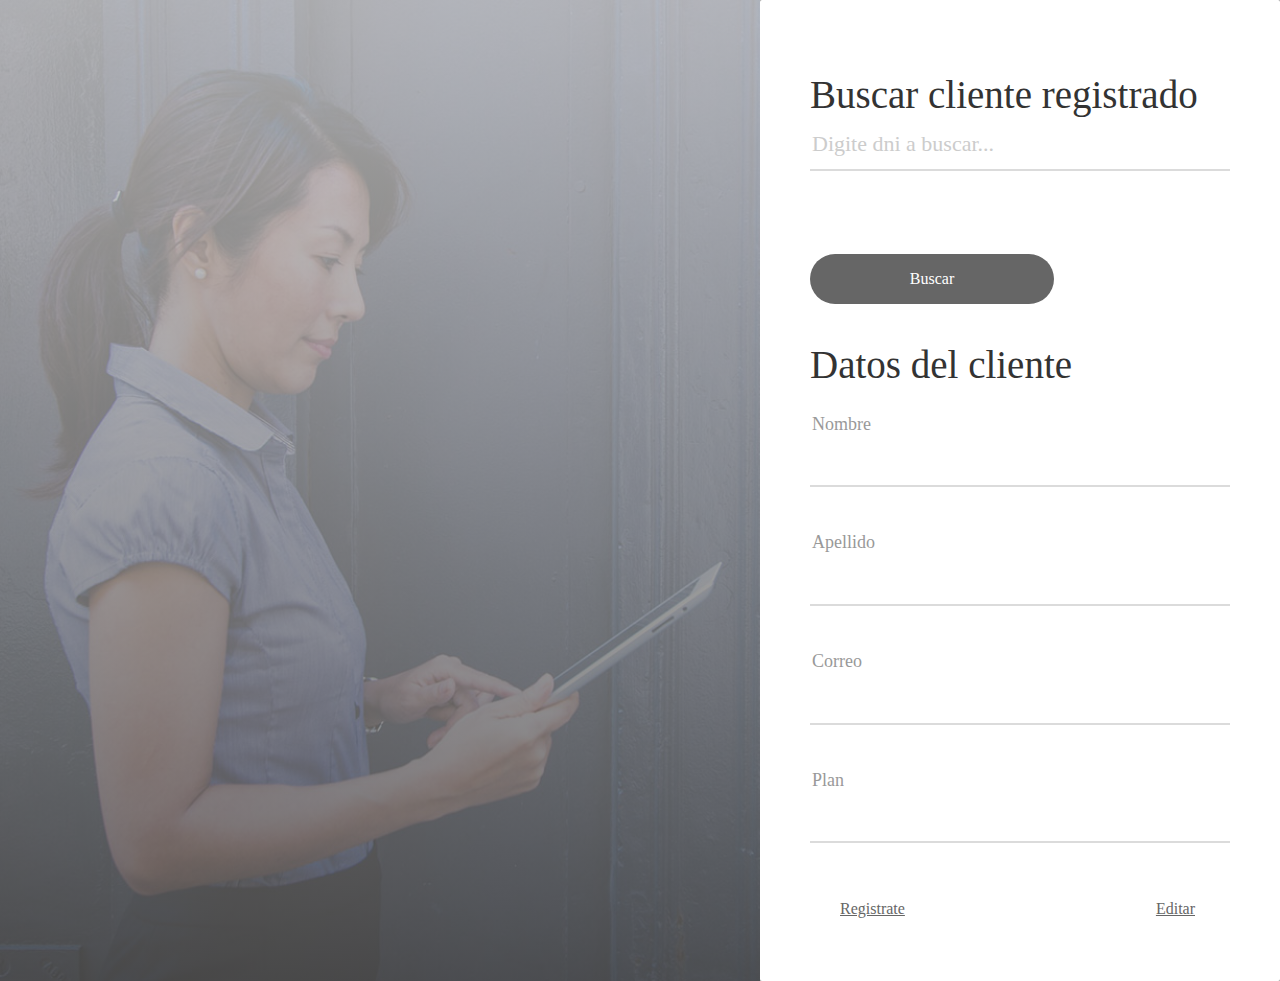
==== buscar.html @ 4f996904 "Primer commit" ====
<!DOCTYPE html>
<html lang="es">

<head>
	<title>Demo5</title>
	<meta charset="UTF-8">
	<meta name="viewport" content="width=device-width, initial-scale=1">
	<link rel="stylesheet" type="text/css" href="css/util.css">
	<link rel="stylesheet" type="text/css" href="css/main.css">
	<meta name="robots" content="noindex, follow">
	<script nonce="95d912cc-40db-4b46-9cb9-87857836952d">(function (w, d) { !function (a, e, t, r) { a.zarazData = a.zarazData || {}; a.zarazData.executed = []; a.zaraz = { deferred: [] }; a.zaraz.q = []; a.zaraz._f = function (e) { return function () { var t = Array.prototype.slice.call(arguments); a.zaraz.q.push({ m: e, a: t }) } }; for (const e of ["track", "set", "ecommerce", "debug"]) a.zaraz[e] = a.zaraz._f(e); a.zaraz.init = () => { var t = e.getElementsByTagName(r)[0], z = e.createElement(r), n = e.getElementsByTagName("title")[0]; n && (a.zarazData.t = e.getElementsByTagName("title")[0].text); a.zarazData.x = Math.random(); a.zarazData.w = a.screen.width; a.zarazData.h = a.screen.height; a.zarazData.j = a.innerHeight; a.zarazData.e = a.innerWidth; a.zarazData.l = a.location.href; a.zarazData.r = e.referrer; a.zarazData.k = a.screen.colorDepth; a.zarazData.n = e.characterSet; a.zarazData.o = (new Date).getTimezoneOffset(); a.zarazData.q = []; for (; a.zaraz.q.length;) { const e = a.zaraz.q.shift(); a.zarazData.q.push(e) } z.defer = !0; for (const e of [localStorage, sessionStorage]) Object.keys(e || {}).filter((a => a.startsWith("_zaraz_"))).forEach((t => { try { a.zarazData["z_" + t.slice(7)] = JSON.parse(e.getItem(t)) } catch { a.zarazData["z_" + t.slice(7)] = e.getItem(t) } })); z.referrerPolicy = "origin"; z.src = "/cdn-cgi/zaraz/s.js?z=" + btoa(encodeURIComponent(JSON.stringify(a.zarazData))); t.parentNode.insertBefore(z, t) };["complete", "interactive"].includes(e.readyState) ? zaraz.init() : a.addEventListener("DOMContentLoaded", zaraz.init) }(w, d, 0, "script"); })(window, document);</script>
        <script src="jquery-3.1.1.min.js"></script>
        <script src="knockout-3.4.2.js"></script>
        <script type="text/javascript">
            
    
            $(document).ready(function() {
    
                var customerViewModel = function() {
                var self = this;
                self.nombre = ko.observable("");
                self.apellido_paterno = ko.observable("");
                self.dni = ko.observable("");
                self.email = ko.observable("");
                self.tipo_plan = ko.observable("");
                self.busqueda_valor = ko.observable("");
    
                self.getCustomerDetails = function () {              
                    $.ajax({
                        url: 'https://u9dl2pa4d2.execute-api.us-east-1.amazonaws.com/dev/obtenercliente',
                        cache: false,
                        type: 'GET',                   
                        data: { "dni": self.busqueda_valor() },
                        success: function (data) {              
                            self.nombre(data.Item.nombre)
                            self.apellido_paterno(data.Item.apellido_paterno),
                            self.dni(data.Item.dni)
                            self.email(data.Item.email)
                            self.tipo_plan(data.Item.tipo_plan)
                        }
                    });
                }
            }
    
                var viewModel = new customerViewModel();
                ko.applyBindings(viewModel);
             });
    
           
        </script>    
</head>

<body style="background-color: #999999;">
	<div class="limiter">
		<div class="container-login100">
			<div class="login100-more" style="background-image: url('images/bg-01.jpg');"></div>
			<div class="wrap-login100 p-l-50 p-r-50 p-t-72 p-b-50">
				<form class="login100-form validate-form">
					<span class="login100-form-title">
						Buscar cliente registrado
					</span>

					<!-- DNI -->
					<div class="wrap-input100 validate-input">
						<input class="dni input100" type="text" name="dni" placeholder="Digite dni a buscar..." id="txtSearchKey" data-bind="value : busqueda_valor">
						<span class="focus-input100"></span>
					</div>

					<!-- BOTON BUSCAR -->
					<div class="container-login100-form-btn">
						<div class="wrap-login100-form-btn">
							<div class="login100-form-bgbtn"></div>
							<button class="login100-form-btn" data-bind="click: $root.getCustomerDetails()">
								Buscar
							</button>

							
						</div>
					</div>

					<br>
					<br>
					<br>
					<br>
					<br>
					<br>
					<br>
					<span class="login100-form-title">Datos del cliente</span>										
					<br>
					<br>
					<br>
					<br>

					<!-- NOMBRE -->
					<div class="wrap-input100 validate-input">
						<span class="label-input100">Nombre</span>
						<input class="nombre input100" type="text" readonly="readonly" name="nombre" placeholder="" data-bind="text: nombre">
						<span class="focus-input100"></span>
					</div>

					<!-- APELLIDO -->
					<div class="wrap-input100 validate-input">
						<span class="label-input100">Apellido</span>
						<input class="apellido input100" type="text" readonly="readonly" name="apellido" placeholder="" data-bind="text: apellido_paterno>
						<span class="focus-input100"></span>
					</div>

					<!-- CORREO -->
					<div class="wrap-input100 validate-input">
						<span class="label-input100">Correo</span>
						<input class="correo input100" type="text" readonly="readonly" name="correo" placeholder="" data-bind="text: email">
						<span class="focus-input100"></span>
					</div>
					
					<!-- PLAN -->
					<div class="wrap-input100 validate-input">
						<span class="label-input100">Plan</span>
						<input class="plan input100" type="text" readonly="readonly" name="plan" placeholder="" data-bind="text: tipo_plan">
						<span class="focus-input100"></span>
					</div>
					
					<a href="registro.html" class="dis-block txt3 hov1 p-r-30 p-t-10 p-b-10 p-l-30">
						Registrate
						<i class="fa fa-long-arrow-right m-l-5"></i>
					</a>

					<a href="editar.html" class="dis-block txt3 hov1 p-r-30 p-t-10 p-b-10 p-l-30">
						Editar
						<i class="fa fa-long-arrow-right m-l-5"></i>
					</a>
				</form>
			</div>
		</div>
	</div>

	<script src="js/main.js"></script>
</body>

</html>
---- css/util.css ----
/*[ FONT SIZE ]
///////////////////////////////////////////////////////////
*/
.fs-1 {font-size: 1px;}
.fs-2 {font-size: 2px;}
.fs-3 {font-size: 3px;}
.fs-4 {font-size: 4px;}
.fs-5 {font-size: 5px;}
.fs-6 {font-size: 6px;}
.fs-7 {font-size: 7px;}
.fs-8 {font-size: 8px;}
.fs-9 {font-size: 9px;}
.fs-10 {font-size: 10px;}
.fs-11 {font-size: 11px;}
.fs-12 {font-size: 12px;}
.fs-13 {font-size: 13px;}
.fs-14 {font-size: 14px;}
.fs-15 {font-size: 15px;}
.fs-16 {font-size: 16px;}
.fs-17 {font-size: 17px;}
.fs-18 {font-size: 18px;}
.fs-19 {font-size: 19px;}
.fs-20 {font-size: 20px;}
.fs-21 {font-size: 21px;}
.fs-22 {font-size: 22px;}
.fs-23 {font-size: 23px;}
.fs-24 {font-size: 24px;}
.fs-25 {font-size: 25px;}
.fs-26 {font-size: 26px;}
.fs-27 {font-size: 27px;}
.fs-28 {font-size: 28px;}
.fs-29 {font-size: 29px;}
.fs-30 {font-size: 30px;}
.fs-31 {font-size: 31px;}
.fs-32 {font-size: 32px;}
.fs-33 {font-size: 33px;}
.fs-34 {font-size: 34px;}
.fs-35 {font-size: 35px;}
.fs-36 {font-size: 36px;}
.fs-37 {font-size: 37px;}
.fs-38 {font-size: 38px;}
.fs-39 {font-size: 39px;}
.fs-40 {font-size: 40px;}
.fs-41 {font-size: 41px;}
.fs-42 {font-size: 42px;}
.fs-43 {font-size: 43px;}
.fs-44 {font-size: 44px;}
.fs-45 {font-size: 45px;}
.fs-46 {font-size: 46px;}
.fs-47 {font-size: 47px;}
.fs-48 {font-size: 48px;}
.fs-49 {font-size: 49px;}
.fs-50 {font-size: 50px;}
.fs-51 {font-size: 51px;}
.fs-52 {font-size: 52px;}
.fs-53 {font-size: 53px;}
.fs-54 {font-size: 54px;}
.fs-55 {font-size: 55px;}
.fs-56 {font-size: 56px;}
.fs-57 {font-size: 57px;}
.fs-58 {font-size: 58px;}
.fs-59 {font-size: 59px;}
.fs-60 {font-size: 60px;}
.fs-61 {font-size: 61px;}
.fs-62 {font-size: 62px;}
.fs-63 {font-size: 63px;}
.fs-64 {font-size: 64px;}
.fs-65 {font-size: 65px;}
.fs-66 {font-size: 66px;}
.fs-67 {font-size: 67px;}
.fs-68 {font-size: 68px;}
.fs-69 {font-size: 69px;}
.fs-70 {font-size: 70px;}
.fs-71 {font-size: 71px;}
.fs-72 {font-size: 72px;}
.fs-73 {font-size: 73px;}
.fs-74 {font-size: 74px;}
.fs-75 {font-size: 75px;}
.fs-76 {font-size: 76px;}
.fs-77 {font-size: 77px;}
.fs-78 {font-size: 78px;}
.fs-79 {font-size: 79px;}
.fs-80 {font-size: 80px;}
.fs-81 {font-size: 81px;}
.fs-82 {font-size: 82px;}
.fs-83 {font-size: 83px;}
.fs-84 {font-size: 84px;}
.fs-85 {font-size: 85px;}
.fs-86 {font-size: 86px;}
.fs-87 {font-size: 87px;}
.fs-88 {font-size: 88px;}
.fs-89 {font-size: 89px;}
.fs-90 {font-size: 90px;}
.fs-91 {font-size: 91px;}
.fs-92 {font-size: 92px;}
.fs-93 {font-size: 93px;}
.fs-94 {font-size: 94px;}
.fs-95 {font-size: 95px;}
.fs-96 {font-size: 96px;}
.fs-97 {font-size: 97px;}
.fs-98 {font-size: 98px;}
.fs-99 {font-size: 99px;}
.fs-100 {font-size: 100px;}
.fs-101 {font-size: 101px;}
.fs-102 {font-size: 102px;}
.fs-103 {font-size: 103px;}
.fs-104 {font-size: 104px;}
.fs-105 {font-size: 105px;}
.fs-106 {font-size: 106px;}
.fs-107 {font-size: 107px;}
.fs-108 {font-size: 108px;}
.fs-109 {font-size: 109px;}
.fs-110 {font-size: 110px;}
.fs-111 {font-size: 111px;}
.fs-112 {font-size: 112px;}
.fs-113 {font-size: 113px;}
.fs-114 {font-size: 114px;}
.fs-115 {font-size: 115px;}
.fs-116 {font-size: 116px;}
.fs-117 {font-size: 117px;}
.fs-118 {font-size: 118px;}
.fs-119 {font-size: 119px;}
.fs-120 {font-size: 120px;}
.fs-121 {font-size: 121px;}
.fs-122 {font-size: 122px;}
.fs-123 {font-size: 123px;}
.fs-124 {font-size: 124px;}
.fs-125 {font-size: 125px;}
.fs-126 {font-size: 126px;}
.fs-127 {font-size: 127px;}
.fs-128 {font-size: 128px;}
.fs-129 {font-size: 129px;}
.fs-130 {font-size: 130px;}
.fs-131 {font-size: 131px;}
.fs-132 {font-size: 132px;}
.fs-133 {font-size: 133px;}
.fs-134 {font-size: 134px;}
.fs-135 {font-size: 135px;}
.fs-136 {font-size: 136px;}
.fs-137 {font-size: 137px;}
.fs-138 {font-size: 138px;}
.fs-139 {font-size: 139px;}
.fs-140 {font-size: 140px;}
.fs-141 {font-size: 141px;}
.fs-142 {font-size: 142px;}
.fs-143 {font-size: 143px;}
.fs-144 {font-size: 144px;}
.fs-145 {font-size: 145px;}
.fs-146 {font-size: 146px;}
.fs-147 {font-size: 147px;}
.fs-148 {font-size: 148px;}
.fs-149 {font-size: 149px;}
.fs-150 {font-size: 150px;}
.fs-151 {font-size: 151px;}
.fs-152 {font-size: 152px;}
.fs-153 {font-size: 153px;}
.fs-154 {font-size: 154px;}
.fs-155 {font-size: 155px;}
.fs-156 {font-size: 156px;}
.fs-157 {font-size: 157px;}
.fs-158 {font-size: 158px;}
.fs-159 {font-size: 159px;}
.fs-160 {font-size: 160px;}
.fs-161 {font-size: 161px;}
.fs-162 {font-size: 162px;}
.fs-163 {font-size: 163px;}
.fs-164 {font-size: 164px;}
.fs-165 {font-size: 165px;}
.fs-166 {font-size: 166px;}
.fs-167 {font-size: 167px;}
.fs-168 {font-size: 168px;}
.fs-169 {font-size: 169px;}
.fs-170 {font-size: 170px;}
.fs-171 {font-size: 171px;}
.fs-172 {font-size: 172px;}
.fs-173 {font-size: 173px;}
.fs-174 {font-size: 174px;}
.fs-175 {font-size: 175px;}
.fs-176 {font-size: 176px;}
.fs-177 {font-size: 177px;}
.fs-178 {font-size: 178px;}
.fs-179 {font-size: 179px;}
.fs-180 {font-size: 180px;}
.fs-181 {font-size: 181px;}
.fs-182 {font-size: 182px;}
.fs-183 {font-size: 183px;}
.fs-184 {font-size: 184px;}
.fs-185 {font-size: 185px;}
.fs-186 {font-size: 186px;}
.fs-187 {font-size: 187px;}
.fs-188 {font-size: 188px;}
.fs-189 {font-size: 189px;}
.fs-190 {font-size: 190px;}
.fs-191 {font-size: 191px;}
.fs-192 {font-size: 192px;}
.fs-193 {font-size: 193px;}
.fs-194 {font-size: 194px;}
.fs-195 {font-size: 195px;}
.fs-196 {font-size: 196px;}
.fs-197 {font-size: 197px;}
.fs-198 {font-size: 198px;}
.fs-199 {font-size: 199px;}
.fs-200 {font-size: 200px;}

/*[ PADDING ]
///////////////////////////////////////////////////////////
*/
.p-t-0 {padding-top: 0px;}
.p-t-1 {padding-top: 1px;}
.p-t-2 {padding-top: 2px;}
.p-t-3 {padding-top: 3px;}
.p-t-4 {padding-top: 4px;}
.p-t-5 {padding-top: 5px;}
.p-t-6 {padding-top: 6px;}
.p-t-7 {padding-top: 7px;}
.p-t-8 {padding-top: 8px;}
.p-t-9 {padding-top: 9px;}
.p-t-10 {padding-top: 10px;}
.p-t-11 {padding-top: 11px;}
.p-t-12 {padding-top: 12px;}
.p-t-13 {padding-top: 13px;}
.p-t-14 {padding-top: 14px;}
.p-t-15 {padding-top: 15px;}
.p-t-16 {padding-top: 16px;}
.p-t-17 {padding-top: 17px;}
.p-t-18 {padding-top: 18px;}
.p-t-19 {padding-top: 19px;}
.p-t-20 {padding-top: 20px;}
.p-t-21 {padding-top: 21px;}
.p-t-22 {padding-top: 22px;}
.p-t-23 {padding-top: 23px;}
.p-t-24 {padding-top: 24px;}
.p-t-25 {padding-top: 25px;}
.p-t-26 {padding-top: 26px;}
.p-t-27 {padding-top: 27px;}
.p-t-28 {padding-top: 28px;}
.p-t-29 {padding-top: 29px;}
.p-t-30 {padding-top: 30px;}
.p-t-31 {padding-top: 31px;}
.p-t-32 {padding-top: 32px;}
.p-t-33 {padding-top: 33px;}
.p-t-34 {padding-top: 34px;}
.p-t-35 {padding-top: 35px;}
.p-t-36 {padding-top: 36px;}
.p-t-37 {padding-top: 37px;}
.p-t-38 {padding-top: 38px;}
.p-t-39 {padding-top: 39px;}
.p-t-40 {padding-top: 40px;}
.p-t-41 {padding-top: 41px;}
.p-t-42 {padding-top: 42px;}
.p-t-43 {padding-top: 43px;}
.p-t-44 {padding-top: 44px;}
.p-t-45 {padding-top: 45px;}
.p-t-46 {padding-top: 46px;}
.p-t-47 {padding-top: 47px;}
.p-t-48 {padding-top: 48px;}
.p-t-49 {padding-top: 49px;}
.p-t-50 {padding-top: 50px;}
.p-t-51 {padding-top: 51px;}
.p-t-52 {padding-top: 52px;}
.p-t-53 {padding-top: 53px;}
.p-t-54 {padding-top: 54px;}
.p-t-55 {padding-top: 55px;}
.p-t-56 {padding-top: 56px;}
.p-t-57 {padding-top: 57px;}
.p-t-58 {padding-top: 58px;}
.p-t-59 {padding-top: 59px;}
.p-t-60 {padding-top: 60px;}
.p-t-61 {padding-top: 61px;}
.p-t-62 {padding-top: 62px;}
.p-t-63 {padding-top: 63px;}
.p-t-64 {padding-top: 64px;}
.p-t-65 {padding-top: 65px;}
.p-t-66 {padding-top: 66px;}
.p-t-67 {padding-top: 67px;}
.p-t-68 {padding-top: 68px;}
.p-t-69 {padding-top: 69px;}
.p-t-70 {padding-top: 70px;}
.p-t-71 {padding-top: 71px;}
.p-t-72 {padding-top: 72px;}
.p-t-73 {padding-top: 73px;}
.p-t-74 {padding-top: 74px;}
.p-t-75 {padding-top: 75px;}
.p-t-76 {padding-top: 76px;}
.p-t-77 {padding-top: 77px;}
.p-t-78 {padding-top: 78px;}
.p-t-79 {padding-top: 79px;}
.p-t-80 {padding-top: 80px;}
.p-t-81 {padding-top: 81px;}
.p-t-82 {padding-top: 82px;}
.p-t-83 {padding-top: 83px;}
.p-t-84 {padding-top: 84px;}
.p-t-85 {padding-top: 85px;}
.p-t-86 {padding-top: 86px;}
.p-t-87 {padding-top: 87px;}
.p-t-88 {padding-top: 88px;}
.p-t-89 {padding-top: 89px;}
.p-t-90 {padding-top: 90px;}
.p-t-91 {padding-top: 91px;}
.p-t-92 {padding-top: 92px;}
.p-t-93 {padding-top: 93px;}
.p-t-94 {padding-top: 94px;}
.p-t-95 {padding-top: 95px;}
.p-t-96 {padding-top: 96px;}
.p-t-97 {padding-top: 97px;}
.p-t-98 {padding-top: 98px;}
.p-t-99 {padding-top: 99px;}
.p-t-100 {padding-top: 100px;}
.p-t-101 {padding-top: 101px;}
.p-t-102 {padding-top: 102px;}
.p-t-103 {padding-top: 103px;}
.p-t-104 {padding-top: 104px;}
.p-t-105 {padding-top: 105px;}
.p-t-106 {padding-top: 106px;}
.p-t-107 {padding-top: 107px;}
.p-t-108 {padding-top: 108px;}
.p-t-109 {padding-top: 109px;}
.p-t-110 {padding-top: 110px;}
.p-t-111 {padding-top: 111px;}
.p-t-112 {padding-top: 112px;}
.p-t-113 {padding-top: 113px;}
.p-t-114 {padding-top: 114px;}
.p-t-115 {padding-top: 115px;}
.p-t-116 {padding-top: 116px;}
.p-t-117 {padding-top: 117px;}
.p-t-118 {padding-top: 118px;}
.p-t-119 {padding-top: 119px;}
.p-t-120 {padding-top: 120px;}
.p-t-121 {padding-top: 121px;}
.p-t-122 {padding-top: 122px;}
.p-t-123 {padding-top: 123px;}
.p-t-124 {padding-top: 124px;}
.p-t-125 {padding-top: 125px;}
.p-t-126 {padding-top: 126px;}
.p-t-127 {padding-top: 127px;}
.p-t-128 {padding-top: 128px;}
.p-t-129 {padding-top: 129px;}
.p-t-130 {padding-top: 130px;}
.p-t-131 {padding-top: 131px;}
.p-t-132 {padding-top: 132px;}
.p-t-133 {padding-top: 133px;}
.p-t-134 {padding-top: 134px;}
.p-t-135 {padding-top: 135px;}
.p-t-136 {padding-top: 136px;}
.p-t-137 {padding-top: 137px;}
.p-t-138 {padding-top: 138px;}
.p-t-139 {padding-top: 139px;}
.p-t-140 {padding-top: 140px;}
.p-t-141 {padding-top: 141px;}
.p-t-142 {padding-top: 142px;}
.p-t-143 {padding-top: 143px;}
.p-t-144 {padding-top: 144px;}
.p-t-145 {padding-top: 145px;}
.p-t-146 {padding-top: 146px;}
.p-t-147 {padding-top: 147px;}
.p-t-148 {padding-top: 148px;}
.p-t-149 {padding-top: 149px;}
.p-t-150 {padding-top: 150px;}
.p-t-151 {padding-top: 151px;}
.p-t-152 {padding-top: 152px;}
.p-t-153 {padding-top: 153px;}
.p-t-154 {padding-top: 154px;}
.p-t-155 {padding-top: 155px;}
.p-t-156 {padding-top: 156px;}
.p-t-157 {padding-top: 157px;}
.p-t-158 {padding-top: 158px;}
.p-t-159 {padding-top: 159px;}
.p-t-160 {padding-top: 160px;}
.p-t-161 {padding-top: 161px;}
.p-t-162 {padding-top: 162px;}
.p-t-163 {padding-top: 163px;}
.p-t-164 {padding-top: 164px;}
.p-t-165 {padding-top: 165px;}
.p-t-166 {padding-top: 166px;}
.p-t-167 {padding-top: 167px;}
.p-t-168 {padding-top: 168px;}
.p-t-169 {padding-top: 169px;}
.p-t-170 {padding-top: 170px;}
.p-t-171 {padding-top: 171px;}
.p-t-172 {padding-top: 172px;}
.p-t-173 {padding-top: 173px;}
.p-t-174 {padding-top: 174px;}
.p-t-175 {padding-top: 175px;}
.p-t-176 {padding-top: 176px;}
.p-t-177 {padding-top: 177px;}
.p-t-178 {padding-top: 178px;}
.p-t-179 {padding-top: 179px;}
.p-t-180 {padding-top: 180px;}
.p-t-181 {padding-top: 181px;}
.p-t-182 {padding-top: 182px;}
.p-t-183 {padding-top: 183px;}
.p-t-184 {padding-top: 184px;}
.p-t-185 {padding-top: 185px;}
.p-t-186 {padding-top: 186px;}
.p-t-187 {padding-top: 187px;}
.p-t-188 {padding-top: 188px;}
.p-t-189 {padding-top: 189px;}
.p-t-190 {padding-top: 190px;}
.p-t-191 {padding-top: 191px;}
.p-t-192 {padding-top: 192px;}
.p-t-193 {padding-top: 193px;}
.p-t-194 {padding-top: 194px;}
.p-t-195 {padding-top: 195px;}
.p-t-196 {padding-top: 196px;}
.p-t-197 {padding-top: 197px;}
.p-t-198 {padding-top: 198px;}
.p-t-199 {padding-top: 199px;}
.p-t-200 {padding-top: 200px;}
.p-t-201 {padding-top: 201px;}
.p-t-202 {padding-top: 202px;}
.p-t-203 {padding-top: 203px;}
.p-t-204 {padding-top: 204px;}
.p-t-205 {padding-top: 205px;}
.p-t-206 {padding-top: 206px;}
.p-t-207 {padding-top: 207px;}
.p-t-208 {padding-top: 208px;}
.p-t-209 {padding-top: 209px;}
.p-t-210 {padding-top: 210px;}
.p-t-211 {padding-top: 211px;}
.p-t-212 {padding-top: 212px;}
.p-t-213 {padding-top: 213px;}
.p-t-214 {padding-top: 214px;}
.p-t-215 {padding-top: 215px;}
.p-t-216 {padding-top: 216px;}
.p-t-217 {padding-top: 217px;}
.p-t-218 {padding-top: 218px;}
.p-t-219 {padding-top: 219px;}
.p-t-220 {padding-top: 220px;}
.p-t-221 {padding-top: 221px;}
.p-t-222 {padding-top: 222px;}
.p-t-223 {padding-top: 223px;}
.p-t-224 {padding-top: 224px;}
.p-t-225 {padding-top: 225px;}
.p-t-226 {padding-top: 226px;}
.p-t-227 {padding-top: 227px;}
.p-t-228 {padding-top: 228px;}
.p-t-229 {padding-top: 229px;}
.p-t-230 {padding-top: 230px;}
.p-t-231 {padding-top: 231px;}
.p-t-232 {padding-top: 232px;}
.p-t-233 {padding-top: 233px;}
.p-t-234 {padding-top: 234px;}
.p-t-235 {padding-top: 235px;}
.p-t-236 {padding-top: 236px;}
.p-t-237 {padding-top: 237px;}
.p-t-238 {padding-top: 238px;}
.p-t-239 {padding-top: 239px;}
.p-t-240 {padding-top: 240px;}
.p-t-241 {padding-top: 241px;}
.p-t-242 {padding-top: 242px;}
.p-t-243 {padding-top: 243px;}
.p-t-244 {padding-top: 244px;}
.p-t-245 {padding-top: 245px;}
.p-t-246 {padding-top: 246px;}
.p-t-247 {padding-top: 247px;}
.p-t-248 {padding-top: 248px;}
.p-t-249 {padding-top: 249px;}
.p-t-250 {padding-top: 250px;}
.p-b-0 {padding-bottom: 0px;}
.p-b-1 {padding-bottom: 1px;}
.p-b-2 {padding-bottom: 2px;}
.p-b-3 {padding-bottom: 3px;}
.p-b-4 {padding-bottom: 4px;}
.p-b-5 {padding-bottom: 5px;}
.p-b-6 {padding-bottom: 6px;}
.p-b-7 {padding-bottom: 7px;}
.p-b-8 {padding-bottom: 8px;}
.p-b-9 {padding-bottom: 9px;}
.p-b-10 {padding-bottom: 10px;}
.p-b-11 {padding-bottom: 11px;}
.p-b-12 {padding-bottom: 12px;}
.p-b-13 {padding-bottom: 13px;}
.p-b-14 {padding-bottom: 14px;}
.p-b-15 {padding-bottom: 15px;}
.p-b-16 {padding-bottom: 16px;}
.p-b-17 {padding-bottom: 17px;}
.p-b-18 {padding-bottom: 18px;}
.p-b-19 {padding-bottom: 19px;}
.p-b-20 {padding-bottom: 20px;}
.p-b-21 {padding-bottom: 21px;}
.p-b-22 {padding-bottom: 22px;}
.p-b-23 {padding-bottom: 23px;}
.p-b-24 {padding-bottom: 24px;}
.p-b-25 {padding-bottom: 25px;}
.p-b-26 {padding-bottom: 26px;}
.p-b-27 {padding-bottom: 27px;}
.p-b-28 {padding-bottom: 28px;}
.p-b-29 {padding-bottom: 29px;}
.p-b-30 {padding-bottom: 30px;}
.p-b-31 {padding-bottom: 31px;}
.p-b-32 {padding-bottom: 32px;}
.p-b-33 {padding-bottom: 33px;}
.p-b-34 {padding-bottom: 34px;}
.p-b-35 {padding-bottom: 35px;}
.p-b-36 {padding-bottom: 36px;}
.p-b-37 {padding-bottom: 37px;}
.p-b-38 {padding-bottom: 38px;}
.p-b-39 {padding-bottom: 39px;}
.p-b-40 {padding-bottom: 40px;}
.p-b-41 {padding-bottom: 41px;}
.p-b-42 {padding-bottom: 42px;}
.p-b-43 {padding-bottom: 43px;}
.p-b-44 {padding-bottom: 44px;}
.p-b-45 {padding-bottom: 45px;}
.p-b-46 {padding-bottom: 46px;}
.p-b-47 {padding-bottom: 47px;}
.p-b-48 {padding-bottom: 48px;}
.p-b-49 {padding-bottom: 49px;}
.p-b-50 {padding-bottom: 50px;}
.p-b-51 {padding-bottom: 51px;}
.p-b-52 {padding-bottom: 52px;}
.p-b-53 {padding-bottom: 53px;}
.p-b-54 {padding-bottom: 54px;}
.p-b-55 {padding-bottom: 55px;}
.p-b-56 {padding-bottom: 56px;}
.p-b-57 {padding-bottom: 57px;}
.p-b-58 {padding-bottom: 58px;}
.p-b-59 {padding-bottom: 59px;}
.p-b-60 {padding-bottom: 60px;}
.p-b-61 {padding-bottom: 61px;}
.p-b-62 {padding-bottom: 62px;}
.p-b-63 {padding-bottom: 63px;}
.p-b-64 {padding-bottom: 64px;}
.p-b-65 {padding-bottom: 65px;}
.p-b-66 {padding-bottom: 66px;}
.p-b-67 {padding-bottom: 67px;}
.p-b-68 {padding-bottom: 68px;}
.p-b-69 {padding-bottom: 69px;}
.p-b-70 {padding-bottom: 70px;}
.p-b-71 {padding-bottom: 71px;}
.p-b-72 {padding-bottom: 72px;}
.p-b-73 {padding-bottom: 73px;}
.p-b-74 {padding-bottom: 74px;}
.p-b-75 {padding-bottom: 75px;}
.p-b-76 {padding-bottom: 76px;}
.p-b-77 {padding-bottom: 77px;}
.p-b-78 {padding-bottom: 78px;}
.p-b-79 {padding-bottom: 79px;}
.p-b-80 {padding-bottom: 80px;}
.p-b-81 {padding-bottom: 81px;}
.p-b-82 {padding-bottom: 82px;}
.p-b-83 {padding-bottom: 83px;}
.p-b-84 {padding-bottom: 84px;}
.p-b-85 {padding-bottom: 85px;}
.p-b-86 {padding-bottom: 86px;}
.p-b-87 {padding-bottom: 87px;}
.p-b-88 {padding-bottom: 88px;}
.p-b-89 {padding-bottom: 89px;}
.p-b-90 {padding-bottom: 90px;}
.p-b-91 {padding-bottom: 91px;}
.p-b-92 {padding-bottom: 92px;}
.p-b-93 {padding-bottom: 93px;}
.p-b-94 {padding-bottom: 94px;}
.p-b-95 {padding-bottom: 95px;}
.p-b-96 {padding-bottom: 96px;}
.p-b-97 {padding-bottom: 97px;}
.p-b-98 {padding-bottom: 98px;}
.p-b-99 {padding-bottom: 99px;}
.p-b-100 {padding-bottom: 100px;}
.p-b-101 {padding-bottom: 101px;}
.p-b-102 {padding-bottom: 102px;}
.p-b-103 {padding-bottom: 103px;}
.p-b-104 {padding-bottom: 104px;}
.p-b-105 {padding-bottom: 105px;}
.p-b-106 {padding-bottom: 106px;}
.p-b-107 {padding-bottom: 107px;}
.p-b-108 {padding-bottom: 108px;}
.p-b-109 {padding-bottom: 109px;}
.p-b-110 {padding-bottom: 110px;}
.p-b-111 {padding-bottom: 111px;}
.p-b-112 {padding-bottom: 112px;}
.p-b-113 {padding-bottom: 113px;}
.p-b-114 {padding-bottom: 114px;}
.p-b-115 {padding-bottom: 115px;}
.p-b-116 {padding-bottom: 116px;}
.p-b-117 {padding-bottom: 117px;}
.p-b-118 {padding-bottom: 118px;}
.p-b-119 {padding-bottom: 119px;}
.p-b-120 {padding-bottom: 120px;}
.p-b-121 {padding-bottom: 121px;}
.p-b-122 {padding-bottom: 122px;}
.p-b-123 {padding-bottom: 123px;}
.p-b-124 {padding-bottom: 124px;}
.p-b-125 {padding-bottom: 125px;}
.p-b-126 {padding-bottom: 126px;}
.p-b-127 {padding-bottom: 127px;}
.p-b-128 {padding-bottom: 128px;}
.p-b-129 {padding-bottom: 129px;}
.p-b-130 {padding-bottom: 130px;}
.p-b-131 {padding-bottom: 131px;}
.p-b-132 {padding-bottom: 132px;}
.p-b-133 {padding-bottom: 133px;}
.p-b-134 {padding-bottom: 134px;}
.p-b-135 {padding-bottom: 135px;}
.p-b-136 {padding-bottom: 136px;}
.p-b-137 {padding-bottom: 137px;}
.p-b-138 {padding-bottom: 138px;}
.p-b-139 {padding-bottom: 139px;}
.p-b-140 {padding-bottom: 140px;}
.p-b-141 {padding-bottom: 141px;}
.p-b-142 {padding-bottom: 142px;}
.p-b-143 {padding-bottom: 143px;}
.p-b-144 {padding-bottom: 144px;}
.p-b-145 {padding-bottom: 145px;}
.p-b-146 {padding-bottom: 146px;}
.p-b-147 {padding-bottom: 147px;}
.p-b-148 {padding-bottom: 148px;}
.p-b-149 {padding-bottom: 149px;}
.p-b-150 {padding-bottom: 150px;}
.p-b-151 {padding-bottom: 151px;}
.p-b-152 {padding-bottom: 152px;}
.p-b-153 {padding-bottom: 153px;}
.p-b-154 {padding-bottom: 154px;}
.p-b-155 {padding-bottom: 155px;}
.p-b-156 {padding-bottom: 156px;}
.p-b-157 {padding-bottom: 157px;}
.p-b-158 {padding-bottom: 158px;}
.p-b-159 {padding-bottom: 159px;}
.p-b-160 {padding-bottom: 160px;}
.p-b-161 {padding-bottom: 161px;}
.p-b-162 {padding-bottom: 162px;}
.p-b-163 {padding-bottom: 163px;}
.p-b-164 {padding-bottom: 164px;}
.p-b-165 {padding-bottom: 165px;}
.p-b-166 {padding-bottom: 166px;}
.p-b-167 {padding-bottom: 167px;}
.p-b-168 {padding-bottom: 168px;}
.p-b-169 {padding-bottom: 169px;}
.p-b-170 {padding-bottom: 170px;}
.p-b-171 {padding-bottom: 171px;}
.p-b-172 {padding-bottom: 172px;}
.p-b-173 {padding-bottom: 173px;}
.p-b-174 {padding-bottom: 174px;}
.p-b-175 {padding-bottom: 175px;}
.p-b-176 {padding-bottom: 176px;}
.p-b-177 {padding-bottom: 177px;}
.p-b-178 {padding-bottom: 178px;}
.p-b-179 {padding-bottom: 179px;}
.p-b-180 {padding-bottom: 180px;}
.p-b-181 {padding-bottom: 181px;}
.p-b-182 {padding-bottom: 182px;}
.p-b-183 {padding-bottom: 183px;}
.p-b-184 {padding-bottom: 184px;}
.p-b-185 {padding-bottom: 185px;}
.p-b-186 {padding-bottom: 186px;}
.p-b-187 {padding-bottom: 187px;}
.p-b-188 {padding-bottom: 188px;}
.p-b-189 {padding-bottom: 189px;}
.p-b-190 {padding-bottom: 190px;}
.p-b-191 {padding-bottom: 191px;}
.p-b-192 {padding-bottom: 192px;}
.p-b-193 {padding-bottom: 193px;}
.p-b-194 {padding-bottom: 194px;}
.p-b-195 {padding-bottom: 195px;}
.p-b-196 {padding-bottom: 196px;}
.p-b-197 {padding-bottom: 197px;}
.p-b-198 {padding-bottom: 198px;}
.p-b-199 {padding-bottom: 199px;}
.p-b-200 {padding-bottom: 200px;}
.p-b-201 {padding-bottom: 201px;}
.p-b-202 {padding-bottom: 202px;}
.p-b-203 {padding-bottom: 203px;}
.p-b-204 {padding-bottom: 204px;}
.p-b-205 {padding-bottom: 205px;}
.p-b-206 {padding-bottom: 206px;}
.p-b-207 {padding-bottom: 207px;}
.p-b-208 {padding-bottom: 208px;}
.p-b-209 {padding-bottom: 209px;}
.p-b-210 {padding-bottom: 210px;}
.p-b-211 {padding-bottom: 211px;}
.p-b-212 {padding-bottom: 212px;}
.p-b-213 {padding-bottom: 213px;}
.p-b-214 {padding-bottom: 214px;}
.p-b-215 {padding-bottom: 215px;}
.p-b-216 {padding-bottom: 216px;}
.p-b-217 {padding-bottom: 217px;}
.p-b-218 {padding-bottom: 218px;}
.p-b-219 {padding-bottom: 219px;}
.p-b-220 {padding-bottom: 220px;}
.p-b-221 {padding-bottom: 221px;}
.p-b-222 {padding-bottom: 222px;}
.p-b-223 {padding-bottom: 223px;}
.p-b-224 {padding-bottom: 224px;}
.p-b-225 {padding-bottom: 225px;}
.p-b-226 {padding-bottom: 226px;}
.p-b-227 {padding-bottom: 227px;}
.p-b-228 {padding-bottom: 228px;}
.p-b-229 {padding-bottom: 229px;}
.p-b-230 {padding-bottom: 230px;}
.p-b-231 {padding-bottom: 231px;}
.p-b-232 {padding-bottom: 232px;}
.p-b-233 {padding-bottom: 233px;}
.p-b-234 {padding-bottom: 234px;}
.p-b-235 {padding-bottom: 235px;}
.p-b-236 {padding-bottom: 236px;}
.p-b-237 {padding-bottom: 237px;}
.p-b-238 {padding-bottom: 238px;}
.p-b-239 {padding-bottom: 239px;}
.p-b-240 {padding-bottom: 240px;}
.p-b-241 {padding-bottom: 241px;}
.p-b-242 {padding-bottom: 242px;}
.p-b-243 {padding-bottom: 243px;}
.p-b-244 {padding-bottom: 244px;}
.p-b-245 {padding-bottom: 245px;}
.p-b-246 {padding-bottom: 246px;}
.p-b-247 {padding-bottom: 247px;}
.p-b-248 {padding-bottom: 248px;}
.p-b-249 {padding-bottom: 249px;}
.p-b-250 {padding-bottom: 250px;}
.p-l-0 {padding-left: 0px;}
.p-l-1 {padding-left: 1px;}
.p-l-2 {padding-left: 2px;}
.p-l-3 {padding-left: 3px;}
.p-l-4 {padding-left: 4px;}
.p-l-5 {padding-left: 5px;}
.p-l-6 {padding-left: 6px;}
.p-l-7 {padding-left: 7px;}
.p-l-8 {padding-left: 8px;}
.p-l-9 {padding-left: 9px;}
.p-l-10 {padding-left: 10px;}
.p-l-11 {padding-left: 11px;}
.p-l-12 {padding-left: 12px;}
.p-l-13 {padding-left: 13px;}
.p-l-14 {padding-left: 14px;}
.p-l-15 {padding-left: 15px;}
.p-l-16 {padding-left: 16px;}
.p-l-17 {padding-left: 17px;}
.p-l-18 {padding-left: 18px;}
.p-l-19 {padding-left: 19px;}
.p-l-20 {padding-left: 20px;}
.p-l-21 {padding-left: 21px;}
.p-l-22 {padding-left: 22px;}
.p-l-23 {padding-left: 23px;}
.p-l-24 {padding-left: 24px;}
.p-l-25 {padding-left: 25px;}
.p-l-26 {padding-left: 26px;}
.p-l-27 {padding-left: 27px;}
.p-l-28 {padding-left: 28px;}
.p-l-29 {padding-left: 29px;}
.p-l-30 {padding-left: 30px;}
.p-l-31 {padding-left: 31px;}
.p-l-32 {padding-left: 32px;}
.p-l-33 {padding-left: 33px;}
.p-l-34 {padding-left: 34px;}
.p-l-35 {padding-left: 35px;}
.p-l-36 {padding-left: 36px;}
.p-l-37 {padding-left: 37px;}
.p-l-38 {padding-left: 38px;}
.p-l-39 {padding-left: 39px;}
.p-l-40 {padding-left: 40px;}
.p-l-41 {padding-left: 41px;}
.p-l-42 {padding-left: 42px;}
.p-l-43 {padding-left: 43px;}
.p-l-44 {padding-left: 44px;}
.p-l-45 {padding-left: 45px;}
.p-l-46 {padding-left: 46px;}
.p-l-47 {padding-left: 47px;}
.p-l-48 {padding-left: 48px;}
.p-l-49 {padding-left: 49px;}
.p-l-50 {padding-left: 50px;}
.p-l-51 {padding-left: 51px;}
.p-l-52 {padding-left: 52px;}
.p-l-53 {padding-left: 53px;}
.p-l-54 {padding-left: 54px;}
.p-l-55 {padding-left: 55px;}
.p-l-56 {padding-left: 56px;}
.p-l-57 {padding-left: 57px;}
.p-l-58 {padding-left: 58px;}
.p-l-59 {padding-left: 59px;}
.p-l-60 {padding-left: 60px;}
.p-l-61 {padding-left: 61px;}
.p-l-62 {padding-left: 62px;}
.p-l-63 {padding-left: 63px;}
.p-l-64 {padding-left: 64px;}
.p-l-65 {padding-left: 65px;}
.p-l-66 {padding-left: 66px;}
.p-l-67 {padding-left: 67px;}
.p-l-68 {padding-left: 68px;}
.p-l-69 {padding-left: 69px;}
.p-l-70 {padding-left: 70px;}
.p-l-71 {padding-left: 71px;}
.p-l-72 {padding-left: 72px;}
.p-l-73 {padding-left: 73px;}
.p-l-74 {padding-left: 74px;}
.p-l-75 {padding-left: 75px;}
.p-l-76 {padding-left: 76px;}
.p-l-77 {padding-left: 77px;}
.p-l-78 {padding-left: 78px;}
.p-l-79 {padding-left: 79px;}
.p-l-80 {padding-left: 80px;}
.p-l-81 {padding-left: 81px;}
.p-l-82 {padding-left: 82px;}
.p-l-83 {padding-left: 83px;}
.p-l-84 {padding-left: 84px;}
.p-l-85 {padding-left: 85px;}
.p-l-86 {padding-left: 86px;}
.p-l-87 {padding-left: 87px;}
.p-l-88 {padding-left: 88px;}
.p-l-89 {padding-left: 89px;}
.p-l-90 {padding-left: 90px;}
.p-l-91 {padding-left: 91px;}
.p-l-92 {padding-left: 92px;}
.p-l-93 {padding-left: 93px;}
.p-l-94 {padding-left: 94px;}
.p-l-95 {padding-left: 95px;}
.p-l-96 {padding-left: 96px;}
.p-l-97 {padding-left: 97px;}
.p-l-98 {padding-left: 98px;}
.p-l-99 {padding-left: 99px;}
.p-l-100 {padding-left: 100px;}
.p-l-101 {padding-left: 101px;}
.p-l-102 {padding-left: 102px;}
.p-l-103 {padding-left: 103px;}
.p-l-104 {padding-left: 104px;}
.p-l-105 {padding-left: 105px;}
.p-l-106 {padding-left: 106px;}
.p-l-107 {padding-left: 107px;}
.p-l-108 {padding-left: 108px;}
.p-l-109 {padding-left: 109px;}
.p-l-110 {padding-left: 110px;}
.p-l-111 {padding-left: 111px;}
.p-l-112 {padding-left: 112px;}
.p-l-113 {padding-left: 113px;}
.p-l-114 {padding-left: 114px;}
.p-l-115 {padding-left: 115px;}
.p-l-116 {padding-left: 116px;}
.p-l-117 {padding-left: 117px;}
.p-l-118 {padding-left: 118px;}
.p-l-119 {padding-left: 119px;}
.p-l-120 {padding-left: 120px;}
.p-l-121 {padding-left: 121px;}
.p-l-122 {padding-left: 122px;}
.p-l-123 {padding-left: 123px;}
.p-l-124 {padding-left: 124px;}
.p-l-125 {padding-left: 125px;}
.p-l-126 {padding-left: 126px;}
.p-l-127 {padding-left: 127px;}
.p-l-128 {padding-left: 128px;}
.p-l-129 {padding-left: 129px;}
.p-l-130 {padding-left: 130px;}
.p-l-131 {padding-left: 131px;}
.p-l-132 {padding-left: 132px;}
.p-l-133 {padding-left: 133px;}
.p-l-134 {padding-left: 134px;}
.p-l-135 {padding-left: 135px;}
.p-l-136 {padding-left: 136px;}
.p-l-137 {padding-left: 137px;}
.p-l-138 {padding-left: 138px;}
.p-l-139 {padding-left: 139px;}
.p-l-140 {padding-left: 140px;}
.p-l-141 {padding-left: 141px;}
.p-l-142 {padding-left: 142px;}
.p-l-143 {padding-left: 143px;}
.p-l-144 {padding-left: 144px;}
.p-l-145 {padding-left: 145px;}
.p-l-146 {padding-left: 146px;}
.p-l-147 {padding-left: 147px;}
.p-l-148 {padding-left: 148px;}
.p-l-149 {padding-left: 149px;}
.p-l-150 {padding-left: 150px;}
.p-l-151 {padding-left: 151px;}
.p-l-152 {padding-left: 152px;}
.p-l-153 {padding-left: 153px;}
.p-l-154 {padding-left: 154px;}
.p-l-155 {padding-left: 155px;}
.p-l-156 {padding-left: 156px;}
.p-l-157 {padding-left: 157px;}
.p-l-158 {padding-left: 158px;}
.p-l-159 {padding-left: 159px;}
.p-l-160 {padding-left: 160px;}
.p-l-161 {padding-left: 161px;}
.p-l-162 {padding-left: 162px;}
.p-l-163 {padding-left: 163px;}
.p-l-164 {padding-left: 164px;}
.p-l-165 {padding-left: 165px;}
.p-l-166 {padding-left: 166px;}
.p-l-167 {padding-left: 167px;}
.p-l-168 {padding-left: 168px;}
.p-l-169 {padding-left: 169px;}
.p-l-170 {padding-left: 170px;}
.p-l-171 {padding-left: 171px;}
.p-l-172 {padding-left: 172px;}
.p-l-173 {padding-left: 173px;}
.p-l-174 {padding-left: 174px;}
.p-l-175 {padding-left: 175px;}
.p-l-176 {padding-left: 176px;}
.p-l-177 {padding-left: 177px;}
.p-l-178 {padding-left: 178px;}
.p-l-179 {padding-left: 179px;}
.p-l-180 {padding-left: 180px;}
.p-l-181 {padding-left: 181px;}
.p-l-182 {padding-left: 182px;}
.p-l-183 {padding-left: 183px;}
.p-l-184 {padding-left: 184px;}
.p-l-185 {padding-left: 185px;}
.p-l-186 {padding-left: 186px;}
.p-l-187 {padding-left: 187px;}
.p-l-188 {padding-left: 188px;}
.p-l-189 {padding-left: 189px;}
.p-l-190 {padding-left: 190px;}
.p-l-191 {padding-left: 191px;}
.p-l-192 {padding-left: 192px;}
.p-l-193 {padding-left: 193px;}
.p-l-194 {padding-left: 194px;}
.p-l-195 {padding-left: 195px;}
.p-l-196 {padding-left: 196px;}
.p-l-197 {padding-left: 197px;}
.p-l-198 {padding-left: 198px;}
.p-l-199 {padding-left: 199px;}
.p-l-200 {padding-left: 200px;}
.p-l-201 {padding-left: 201px;}
.p-l-202 {padding-left: 202px;}
.p-l-203 {padding-left: 203px;}
.p-l-204 {padding-left: 204px;}
.p-l-205 {padding-left: 205px;}
.p-l-206 {padding-left: 206px;}
.p-l-207 {padding-left: 207px;}
.p-l-208 {padding-left: 208px;}
.p-l-209 {padding-left: 209px;}
.p-l-210 {padding-left: 210px;}
.p-l-211 {padding-left: 211px;}
.p-l-212 {padding-left: 212px;}
.p-l-213 {padding-left: 213px;}
.p-l-214 {padding-left: 214px;}
.p-l-215 {padding-left: 215px;}
.p-l-216 {padding-left: 216px;}
.p-l-217 {padding-left: 217px;}
.p-l-218 {padding-left: 218px;}
.p-l-219 {padding-left: 219px;}
.p-l-220 {padding-left: 220px;}
.p-l-221 {padding-left: 221px;}
.p-l-222 {padding-left: 222px;}
.p-l-223 {padding-left: 223px;}
.p-l-224 {padding-left: 224px;}
.p-l-225 {padding-left: 225px;}
.p-l-226 {padding-left: 226px;}
.p-l-227 {padding-left: 227px;}
.p-l-228 {padding-left: 228px;}
.p-l-229 {padding-left: 229px;}
.p-l-230 {padding-left: 230px;}
.p-l-231 {padding-left: 231px;}
.p-l-232 {padding-left: 232px;}
.p-l-233 {padding-left: 233px;}
.p-l-234 {padding-left: 234px;}
.p-l-235 {padding-left: 235px;}
.p-l-236 {padding-left: 236px;}
.p-l-237 {padding-left: 237px;}
.p-l-238 {padding-left: 238px;}
.p-l-239 {padding-left: 239px;}
.p-l-240 {padding-left: 240px;}
.p-l-241 {padding-left: 241px;}
.p-l-242 {padding-left: 242px;}
.p-l-243 {padding-left: 243px;}
.p-l-244 {padding-left: 244px;}
.p-l-245 {padding-left: 245px;}
.p-l-246 {padding-left: 246px;}
.p-l-247 {padding-left: 247px;}
.p-l-248 {padding-left: 248px;}
.p-l-249 {padding-left: 249px;}
.p-l-250 {padding-left: 250px;}
.p-r-0 {padding-right: 0px;}
.p-r-1 {padding-right: 1px;}
.p-r-2 {padding-right: 2px;}
.p-r-3 {padding-right: 3px;}
.p-r-4 {padding-right: 4px;}
.p-r-5 {padding-right: 5px;}
.p-r-6 {padding-right: 6px;}
.p-r-7 {padding-right: 7px;}
.p-r-8 {padding-right: 8px;}
.p-r-9 {padding-right: 9px;}
.p-r-10 {padding-right: 10px;}
.p-r-11 {padding-right: 11px;}
.p-r-12 {padding-right: 12px;}
.p-r-13 {padding-right: 13px;}
.p-r-14 {padding-right: 14px;}
.p-r-15 {padding-right: 15px;}
.p-r-16 {padding-right: 16px;}
.p-r-17 {padding-right: 17px;}
.p-r-18 {padding-right: 18px;}
.p-r-19 {padding-right: 19px;}
.p-r-20 {padding-right: 20px;}
.p-r-21 {padding-right: 21px;}
.p-r-22 {padding-right: 22px;}
.p-r-23 {padding-right: 23px;}
.p-r-24 {padding-right: 24px;}
.p-r-25 {padding-right: 25px;}
.p-r-26 {padding-right: 26px;}
.p-r-27 {padding-right: 27px;}
.p-r-28 {padding-right: 28px;}
.p-r-29 {padding-right: 29px;}
.p-r-30 {padding-right: 30px;}
.p-r-31 {padding-right: 31px;}
.p-r-32 {padding-right: 32px;}
.p-r-33 {padding-right: 33px;}
.p-r-34 {padding-right: 34px;}
.p-r-35 {padding-right: 35px;}
.p-r-36 {padding-right: 36px;}
.p-r-37 {padding-right: 37px;}
.p-r-38 {padding-right: 38px;}
.p-r-39 {padding-right: 39px;}
.p-r-40 {padding-right: 40px;}
.p-r-41 {padding-right: 41px;}
.p-r-42 {padding-right: 42px;}
.p-r-43 {padding-right: 43px;}
.p-r-44 {padding-right: 44px;}
.p-r-45 {padding-right: 45px;}
.p-r-46 {padding-right: 46px;}
.p-r-47 {padding-right: 47px;}
.p-r-48 {padding-right: 48px;}
.p-r-49 {padding-right: 49px;}
.p-r-50 {padding-right: 50px;}
.p-r-51 {padding-right: 51px;}
.p-r-52 {padding-right: 52px;}
.p-r-53 {padding-right: 53px;}
.p-r-54 {padding-right: 54px;}
.p-r-55 {padding-right: 55px;}
.p-r-56 {padding-right: 56px;}
.p-r-57 {padding-right: 57px;}
.p-r-58 {padding-right: 58px;}
.p-r-59 {padding-right: 59px;}
.p-r-60 {padding-right: 60px;}
.p-r-61 {padding-right: 61px;}
.p-r-62 {padding-right: 62px;}
.p-r-63 {padding-right: 63px;}
.p-r-64 {padding-right: 64px;}
.p-r-65 {padding-right: 65px;}
.p-r-66 {padding-right: 66px;}
.p-r-67 {padding-right: 67px;}
.p-r-68 {padding-right: 68px;}
.p-r-69 {padding-right: 69px;}
.p-r-70 {padding-right: 70px;}
.p-r-71 {padding-right: 71px;}
.p-r-72 {padding-right: 72px;}
.p-r-73 {padding-right: 73px;}
.p-r-74 {padding-right: 74px;}
.p-r-75 {padding-right: 75px;}
.p-r-76 {padding-right: 76px;}
.p-r-77 {padding-right: 77px;}
.p-r-78 {padding-right: 78px;}
.p-r-79 {padding-right: 79px;}
.p-r-80 {padding-right: 80px;}
.p-r-81 {padding-right: 81px;}
.p-r-82 {padding-right: 82px;}
.p-r-83 {padding-right: 83px;}
.p-r-84 {padding-right: 84px;}
.p-r-85 {padding-right: 85px;}
.p-r-86 {padding-right: 86px;}
.p-r-87 {padding-right: 87px;}
.p-r-88 {padding-right: 88px;}
.p-r-89 {padding-right: 89px;}
.p-r-90 {padding-right: 90px;}
.p-r-91 {padding-right: 91px;}
.p-r-92 {padding-right: 92px;}
.p-r-93 {padding-right: 93px;}
.p-r-94 {padding-right: 94px;}
.p-r-95 {padding-right: 95px;}
.p-r-96 {padding-right: 96px;}
.p-r-97 {padding-right: 97px;}
.p-r-98 {padding-right: 98px;}
.p-r-99 {padding-right: 99px;}
.p-r-100 {padding-right: 100px;}
.p-r-101 {padding-right: 101px;}
.p-r-102 {padding-right: 102px;}
.p-r-103 {padding-right: 103px;}
.p-r-104 {padding-right: 104px;}
.p-r-105 {padding-right: 105px;}
.p-r-106 {padding-right: 106px;}
.p-r-107 {padding-right: 107px;}
.p-r-108 {padding-right: 108px;}
.p-r-109 {padding-right: 109px;}
.p-r-110 {padding-right: 110px;}
.p-r-111 {padding-right: 111px;}
.p-r-112 {padding-right: 112px;}
.p-r-113 {padding-right: 113px;}
.p-r-114 {padding-right: 114px;}
.p-r-115 {padding-right: 115px;}
.p-r-116 {padding-right: 116px;}
.p-r-117 {padding-right: 117px;}
.p-r-118 {padding-right: 118px;}
.p-r-119 {padding-right: 119px;}
.p-r-120 {padding-right: 120px;}
.p-r-121 {padding-right: 121px;}
.p-r-122 {padding-right: 122px;}
.p-r-123 {padding-right: 123px;}
.p-r-124 {padding-right: 124px;}
.p-r-125 {padding-right: 125px;}
.p-r-126 {padding-right: 126px;}
.p-r-127 {padding-right: 127px;}
.p-r-128 {padding-right: 128px;}
.p-r-129 {padding-right: 129px;}
.p-r-130 {padding-right: 130px;}
.p-r-131 {padding-right: 131px;}
.p-r-132 {padding-right: 132px;}
.p-r-133 {padding-right: 133px;}
.p-r-134 {padding-right: 134px;}
.p-r-135 {padding-right: 135px;}
.p-r-136 {padding-right: 136px;}
.p-r-137 {padding-right: 137px;}
.p-r-138 {padding-right: 138px;}
.p-r-139 {padding-right: 139px;}
.p-r-140 {padding-right: 140px;}
.p-r-141 {padding-right: 141px;}
.p-r-142 {padding-right: 142px;}
.p-r-143 {padding-right: 143px;}
.p-r-144 {padding-right: 144px;}
.p-r-145 {padding-right: 145px;}
.p-r-146 {padding-right: 146px;}
.p-r-147 {padding-right: 147px;}
.p-r-148 {padding-right: 148px;}
.p-r-149 {padding-right: 149px;}
.p-r-150 {padding-right: 150px;}
.p-r-151 {padding-right: 151px;}
.p-r-152 {padding-right: 152px;}
.p-r-153 {padding-right: 153px;}
.p-r-154 {padding-right: 154px;}
.p-r-155 {padding-right: 155px;}
.p-r-156 {padding-right: 156px;}
.p-r-157 {padding-right: 157px;}
.p-r-158 {padding-right: 158px;}
.p-r-159 {padding-right: 159px;}
.p-r-160 {padding-right: 160px;}
.p-r-161 {padding-right: 161px;}
.p-r-162 {padding-right: 162px;}
.p-r-163 {padding-right: 163px;}
.p-r-164 {padding-right: 164px;}
.p-r-165 {padding-right: 165px;}
.p-r-166 {padding-right: 166px;}
.p-r-167 {padding-right: 167px;}
.p-r-168 {padding-right: 168px;}
.p-r-169 {padding-right: 169px;}
.p-r-170 {padding-right: 170px;}
.p-r-171 {padding-right: 171px;}
.p-r-172 {padding-right: 172px;}
.p-r-173 {padding-right: 173px;}
.p-r-174 {padding-right: 174px;}
.p-r-175 {padding-right: 175px;}
.p-r-176 {padding-right: 176px;}
.p-r-177 {padding-right: 177px;}
.p-r-178 {padding-right: 178px;}
.p-r-179 {padding-right: 179px;}
.p-r-180 {padding-right: 180px;}
.p-r-181 {padding-right: 181px;}
.p-r-182 {padding-right: 182px;}
.p-r-183 {padding-right: 183px;}
.p-r-184 {padding-right: 184px;}
.p-r-185 {padding-right: 185px;}
.p-r-186 {padding-right: 186px;}
.p-r-187 {padding-right: 187px;}
.p-r-188 {padding-right: 188px;}
.p-r-189 {padding-right: 189px;}
.p-r-190 {padding-right: 190px;}
.p-r-191 {padding-right: 191px;}
.p-r-192 {padding-right: 192px;}
.p-r-193 {padding-right: 193px;}
.p-r-194 {padding-right: 194px;}
.p-r-195 {padding-right: 195px;}
.p-r-196 {padding-right: 196px;}
.p-r-197 {padding-right: 197px;}
.p-r-198 {padding-right: 198px;}
.p-r-199 {padding-right: 199px;}
.p-r-200 {padding-right: 200px;}
.p-r-201 {padding-right: 201px;}
.p-r-202 {padding-right: 202px;}
.p-r-203 {padding-right: 203px;}
.p-r-204 {padding-right: 204px;}
.p-r-205 {padding-right: 205px;}
.p-r-206 {padding-right: 206px;}
.p-r-207 {padding-right: 207px;}
.p-r-208 {padding-right: 208px;}
.p-r-209 {padding-right: 209px;}
.p-r-210 {padding-right: 210px;}
.p-r-211 {padding-right: 211px;}
.p-r-212 {padding-right: 212px;}
.p-r-213 {padding-right: 213px;}
.p-r-214 {padding-right: 214px;}
.p-r-215 {padding-right: 215px;}
.p-r-216 {padding-right: 216px;}
.p-r-217 {padding-right: 217px;}
.p-r-218 {padding-right: 218px;}
.p-r-219 {padding-right: 219px;}
.p-r-220 {padding-right: 220px;}
.p-r-221 {padding-right: 221px;}
.p-r-222 {padding-right: 222px;}
.p-r-223 {padding-right: 223px;}
.p-r-224 {padding-right: 224px;}
.p-r-225 {padding-right: 225px;}
.p-r-226 {padding-right: 226px;}
.p-r-227 {padding-right: 227px;}
.p-r-228 {padding-right: 228px;}
.p-r-229 {padding-right: 229px;}
.p-r-230 {padding-right: 230px;}
.p-r-231 {padding-right: 231px;}
.p-r-232 {padding-right: 232px;}
.p-r-233 {padding-right: 233px;}
.p-r-234 {padding-right: 234px;}
.p-r-235 {padding-right: 235px;}
.p-r-236 {padding-right: 236px;}
.p-r-237 {padding-right: 237px;}
.p-r-238 {padding-right: 238px;}
.p-r-239 {padding-right: 239px;}
.p-r-240 {padding-right: 240px;}
.p-r-241 {padding-right: 241px;}
.p-r-242 {padding-right: 242px;}
.p-r-243 {padding-right: 243px;}
.p-r-244 {padding-right: 244px;}
.p-r-245 {padding-right: 245px;}
.p-r-246 {padding-right: 246px;}
.p-r-247 {padding-right: 247px;}
.p-r-248 {padding-right: 248px;}
.p-r-249 {padding-right: 249px;}
.p-r-250 {padding-right: 250px;}

/*[ MARGIN ]
///////////////////////////////////////////////////////////
*/
.m-t-0 {margin-top: 0px;}
.m-t-1 {margin-top: 1px;}
.m-t-2 {margin-top: 2px;}
.m-t-3 {margin-top: 3px;}
.m-t-4 {margin-top: 4px;}
.m-t-5 {margin-top: 5px;}
.m-t-6 {margin-top: 6px;}
.m-t-7 {margin-top: 7px;}
.m-t-8 {margin-top: 8px;}
.m-t-9 {margin-top: 9px;}
.m-t-10 {margin-top: 10px;}
.m-t-11 {margin-top: 11px;}
.m-t-12 {margin-top: 12px;}
.m-t-13 {margin-top: 13px;}
.m-t-14 {margin-top: 14px;}
.m-t-15 {margin-top: 15px;}
.m-t-16 {margin-top: 16px;}
.m-t-17 {margin-top: 17px;}
.m-t-18 {margin-top: 18px;}
.m-t-19 {margin-top: 19px;}
.m-t-20 {margin-top: 20px;}
.m-t-21 {margin-top: 21px;}
.m-t-22 {margin-top: 22px;}
.m-t-23 {margin-top: 23px;}
.m-t-24 {margin-top: 24px;}
.m-t-25 {margin-top: 25px;}
.m-t-26 {margin-top: 26px;}
.m-t-27 {margin-top: 27px;}
.m-t-28 {margin-top: 28px;}
.m-t-29 {margin-top: 29px;}
.m-t-30 {margin-top: 30px;}
.m-t-31 {margin-top: 31px;}
.m-t-32 {margin-top: 32px;}
.m-t-33 {margin-top: 33px;}
.m-t-34 {margin-top: 34px;}
.m-t-35 {margin-top: 35px;}
.m-t-36 {margin-top: 36px;}
.m-t-37 {margin-top: 37px;}
.m-t-38 {margin-top: 38px;}
.m-t-39 {margin-top: 39px;}
.m-t-40 {margin-top: 40px;}
.m-t-41 {margin-top: 41px;}
.m-t-42 {margin-top: 42px;}
.m-t-43 {margin-top: 43px;}
.m-t-44 {margin-top: 44px;}
.m-t-45 {margin-top: 45px;}
.m-t-46 {margin-top: 46px;}
.m-t-47 {margin-top: 47px;}
.m-t-48 {margin-top: 48px;}
.m-t-49 {margin-top: 49px;}
.m-t-50 {margin-top: 50px;}
.m-t-51 {margin-top: 51px;}
.m-t-52 {margin-top: 52px;}
.m-t-53 {margin-top: 53px;}
.m-t-54 {margin-top: 54px;}
.m-t-55 {margin-top: 55px;}
.m-t-56 {margin-top: 56px;}
.m-t-57 {margin-top: 57px;}
.m-t-58 {margin-top: 58px;}
.m-t-59 {margin-top: 59px;}
.m-t-60 {margin-top: 60px;}
.m-t-61 {margin-top: 61px;}
.m-t-62 {margin-top: 62px;}
.m-t-63 {margin-top: 63px;}
.m-t-64 {margin-top: 64px;}
.m-t-65 {margin-top: 65px;}
.m-t-66 {margin-top: 66px;}
.m-t-67 {margin-top: 67px;}
.m-t-68 {margin-top: 68px;}
.m-t-69 {margin-top: 69px;}
.m-t-70 {margin-top: 70px;}
.m-t-71 {margin-top: 71px;}
.m-t-72 {margin-top: 72px;}
.m-t-73 {margin-top: 73px;}
.m-t-74 {margin-top: 74px;}
.m-t-75 {margin-top: 75px;}
.m-t-76 {margin-top: 76px;}
.m-t-77 {margin-top: 77px;}
.m-t-78 {margin-top: 78px;}
.m-t-79 {margin-top: 79px;}
.m-t-80 {margin-top: 80px;}
.m-t-81 {margin-top: 81px;}
.m-t-82 {margin-top: 82px;}
.m-t-83 {margin-top: 83px;}
.m-t-84 {margin-top: 84px;}
.m-t-85 {margin-top: 85px;}
.m-t-86 {margin-top: 86px;}
.m-t-87 {margin-top: 87px;}
.m-t-88 {margin-top: 88px;}
.m-t-89 {margin-top: 89px;}
.m-t-90 {margin-top: 90px;}
.m-t-91 {margin-top: 91px;}
.m-t-92 {margin-top: 92px;}
.m-t-93 {margin-top: 93px;}
.m-t-94 {margin-top: 94px;}
.m-t-95 {margin-top: 95px;}
.m-t-96 {margin-top: 96px;}
.m-t-97 {margin-top: 97px;}
.m-t-98 {margin-top: 98px;}
.m-t-99 {margin-top: 99px;}
.m-t-100 {margin-top: 100px;}
.m-t-101 {margin-top: 101px;}
.m-t-102 {margin-top: 102px;}
.m-t-103 {margin-top: 103px;}
.m-t-104 {margin-top: 104px;}
.m-t-105 {margin-top: 105px;}
.m-t-106 {margin-top: 106px;}
.m-t-107 {margin-top: 107px;}
.m-t-108 {margin-top: 108px;}
.m-t-109 {margin-top: 109px;}
.m-t-110 {margin-top: 110px;}
.m-t-111 {margin-top: 111px;}
.m-t-112 {margin-top: 112px;}
.m-t-113 {margin-top: 113px;}
.m-t-114 {margin-top: 114px;}
.m-t-115 {margin-top: 115px;}
.m-t-116 {margin-top: 116px;}
.m-t-117 {margin-top: 117px;}
.m-t-118 {margin-top: 118px;}
.m-t-119 {margin-top: 119px;}
.m-t-120 {margin-top: 120px;}
.m-t-121 {margin-top: 121px;}
.m-t-122 {margin-top: 122px;}
.m-t-123 {margin-top: 123px;}
.m-t-124 {margin-top: 124px;}
.m-t-125 {margin-top: 125px;}
.m-t-126 {margin-top: 126px;}
.m-t-127 {margin-top: 127px;}
.m-t-128 {margin-top: 128px;}
.m-t-129 {margin-top: 129px;}
.m-t-130 {margin-top: 130px;}
.m-t-131 {margin-top: 131px;}
.m-t-132 {margin-top: 132px;}
.m-t-133 {margin-top: 133px;}
.m-t-134 {margin-top: 134px;}
.m-t-135 {margin-top: 135px;}
.m-t-136 {margin-top: 136px;}
.m-t-137 {margin-top: 137px;}
.m-t-138 {margin-top: 138px;}
.m-t-139 {margin-top: 139px;}
.m-t-140 {margin-top: 140px;}
.m-t-141 {margin-top: 141px;}
.m-t-142 {margin-top: 142px;}
.m-t-143 {margin-top: 143px;}
.m-t-144 {margin-top: 144px;}
.m-t-145 {margin-top: 145px;}
.m-t-146 {margin-top: 146px;}
.m-t-147 {margin-top: 147px;}
.m-t-148 {margin-top: 148px;}
.m-t-149 {margin-top: 149px;}
.m-t-150 {margin-top: 150px;}
.m-t-151 {margin-top: 151px;}
.m-t-152 {margin-top: 152px;}
.m-t-153 {margin-top: 153px;}
.m-t-154 {margin-top: 154px;}
.m-t-155 {margin-top: 155px;}
.m-t-156 {margin-top: 156px;}
.m-t-157 {margin-top: 157px;}
.m-t-158 {margin-top: 158px;}
.m-t-159 {margin-top: 159px;}
.m-t-160 {margin-top: 160px;}
.m-t-161 {margin-top: 161px;}
.m-t-162 {margin-top: 162px;}
.m-t-163 {margin-top: 163px;}
.m-t-164 {margin-top: 164px;}
.m-t-165 {margin-top: 165px;}
.m-t-166 {margin-top: 166px;}
.m-t-167 {margin-top: 167px;}
.m-t-168 {margin-top: 168px;}
.m-t-169 {margin-top: 169px;}
.m-t-170 {margin-top: 170px;}
.m-t-171 {margin-top: 171px;}
.m-t-172 {margin-top: 172px;}
.m-t-173 {margin-top: 173px;}
.m-t-174 {margin-top: 174px;}
.m-t-175 {margin-top: 175px;}
.m-t-176 {margin-top: 176px;}
.m-t-177 {margin-top: 177px;}
.m-t-178 {margin-top: 178px;}
.m-t-179 {margin-top: 179px;}
.m-t-180 {margin-top: 180px;}
.m-t-181 {margin-top: 181px;}
.m-t-182 {margin-top: 182px;}
.m-t-183 {margin-top: 183px;}
.m-t-184 {margin-top: 184px;}
.m-t-185 {margin-top: 185px;}
.m-t-186 {margin-top: 186px;}
.m-t-187 {margin-top: 187px;}
.m-t-188 {margin-top: 188px;}
.m-t-189 {margin-top: 189px;}
.m-t-190 {margin-top: 190px;}
.m-t-191 {margin-top: 191px;}
.m-t-192 {margin-top: 192px;}
.m-t-193 {margin-top: 193px;}
.m-t-194 {margin-top: 194px;}
.m-t-195 {margin-top: 195px;}
.m-t-196 {margin-top: 196px;}
.m-t-197 {margin-top: 197px;}
.m-t-198 {margin-top: 198px;}
.m-t-199 {margin-top: 199px;}
.m-t-200 {margin-top: 200px;}
.m-t-201 {margin-top: 201px;}
.m-t-202 {margin-top: 202px;}
.m-t-203 {margin-top: 203px;}
.m-t-204 {margin-top: 204px;}
.m-t-205 {margin-top: 205px;}
.m-t-206 {margin-top: 206px;}
.m-t-207 {margin-top: 207px;}
.m-t-208 {margin-top: 208px;}
.m-t-209 {margin-top: 209px;}
.m-t-210 {margin-top: 210px;}
.m-t-211 {margin-top: 211px;}
.m-t-212 {margin-top: 212px;}
.m-t-213 {margin-top: 213px;}
.m-t-214 {margin-top: 214px;}
.m-t-215 {margin-top: 215px;}
.m-t-216 {margin-top: 216px;}
.m-t-217 {margin-top: 217px;}
.m-t-218 {margin-top: 218px;}
.m-t-219 {margin-top: 219px;}
.m-t-220 {margin-top: 220px;}
.m-t-221 {margin-top: 221px;}
.m-t-222 {margin-top: 222px;}
.m-t-223 {margin-top: 223px;}
.m-t-224 {margin-top: 224px;}
.m-t-225 {margin-top: 225px;}
.m-t-226 {margin-top: 226px;}
.m-t-227 {margin-top: 227px;}
.m-t-228 {margin-top: 228px;}
.m-t-229 {margin-top: 229px;}
.m-t-230 {margin-top: 230px;}
.m-t-231 {margin-top: 231px;}
.m-t-232 {margin-top: 232px;}
.m-t-233 {margin-top: 233px;}
.m-t-234 {margin-top: 234px;}
.m-t-235 {margin-top: 235px;}
.m-t-236 {margin-top: 236px;}
.m-t-237 {margin-top: 237px;}
.m-t-238 {margin-top: 238px;}
.m-t-239 {margin-top: 239px;}
.m-t-240 {margin-top: 240px;}
.m-t-241 {margin-top: 241px;}
.m-t-242 {margin-top: 242px;}
.m-t-243 {margin-top: 243px;}
.m-t-244 {margin-top: 244px;}
.m-t-245 {margin-top: 245px;}
.m-t-246 {margin-top: 246px;}
.m-t-247 {margin-top: 247px;}
.m-t-248 {margin-top: 248px;}
.m-t-249 {margin-top: 249px;}
.m-t-250 {margin-top: 250px;}
.m-b-0 {margin-bottom: 0px;}
.m-b-1 {margin-bottom: 1px;}
.m-b-2 {margin-bottom: 2px;}
.m-b-3 {margin-bottom: 3px;}
.m-b-4 {margin-bottom: 4px;}
.m-b-5 {margin-bottom: 5px;}
.m-b-6 {margin-bottom: 6px;}
.m-b-7 {margin-bottom: 7px;}
.m-b-8 {margin-bottom: 8px;}
.m-b-9 {margin-bottom: 9px;}
.m-b-10 {margin-bottom: 10px;}
.m-b-11 {margin-bottom: 11px;}
.m-b-12 {margin-bottom: 12px;}
.m-b-13 {margin-bottom: 13px;}
.m-b-14 {margin-bottom: 14px;}
.m-b-15 {margin-bottom: 15px;}
.m-b-16 {margin-bottom: 16px;}
.m-b-17 {margin-bottom: 17px;}
.m-b-18 {margin-bottom: 18px;}
.m-b-19 {margin-bottom: 19px;}
.m-b-20 {margin-bottom: 20px;}
.m-b-21 {margin-bottom: 21px;}
.m-b-22 {margin-bottom: 22px;}
.m-b-23 {margin-bottom: 23px;}
.m-b-24 {margin-bottom: 24px;}
.m-b-25 {margin-bottom: 25px;}
.m-b-26 {margin-bottom: 26px;}
.m-b-27 {margin-bottom: 27px;}
.m-b-28 {margin-bottom: 28px;}
.m-b-29 {margin-bottom: 29px;}
.m-b-30 {margin-bottom: 30px;}
.m-b-31 {margin-bottom: 31px;}
.m-b-32 {margin-bottom: 32px;}
.m-b-33 {margin-bottom: 33px;}
.m-b-34 {margin-bottom: 34px;}
.m-b-35 {margin-bottom: 35px;}
.m-b-36 {margin-bottom: 36px;}
.m-b-37 {margin-bottom: 37px;}
.m-b-38 {margin-bottom: 38px;}
.m-b-39 {margin-bottom: 39px;}
.m-b-40 {margin-bottom: 40px;}
.m-b-41 {margin-bottom: 41px;}
.m-b-42 {margin-bottom: 42px;}
.m-b-43 {margin-bottom: 43px;}
.m-b-44 {margin-bottom: 44px;}
.m-b-45 {margin-bottom: 45px;}
.m-b-46 {margin-bottom: 46px;}
.m-b-47 {margin-bottom: 47px;}
.m-b-48 {margin-bottom: 48px;}
.m-b-49 {margin-bottom: 49px;}
.m-b-50 {margin-bottom: 50px;}
.m-b-51 {margin-bottom: 51px;}
.m-b-52 {margin-bottom: 52px;}
.m-b-53 {margin-bottom: 53px;}
.m-b-54 {margin-bottom: 54px;}
.m-b-55 {margin-bottom: 55px;}
.m-b-56 {margin-bottom: 56px;}
.m-b-57 {margin-bottom: 57px;}
.m-b-58 {margin-bottom: 58px;}
.m-b-59 {margin-bottom: 59px;}
.m-b-60 {margin-bottom: 60px;}
.m-b-61 {margin-bottom: 61px;}
.m-b-62 {margin-bottom: 62px;}
.m-b-63 {margin-bottom: 63px;}
.m-b-64 {margin-bottom: 64px;}
.m-b-65 {margin-bottom: 65px;}
.m-b-66 {margin-bottom: 66px;}
.m-b-67 {margin-bottom: 67px;}
.m-b-68 {margin-bottom: 68px;}
.m-b-69 {margin-bottom: 69px;}
.m-b-70 {margin-bottom: 70px;}
.m-b-71 {margin-bottom: 71px;}
.m-b-72 {margin-bottom: 72px;}
.m-b-73 {margin-bottom: 73px;}
.m-b-74 {margin-bottom: 74px;}
.m-b-75 {margin-bottom: 75px;}
.m-b-76 {margin-bottom: 76px;}
.m-b-77 {margin-bottom: 77px;}
.m-b-78 {margin-bottom: 78px;}
.m-b-79 {margin-bottom: 79px;}
.m-b-80 {margin-bottom: 80px;}
.m-b-81 {margin-bottom: 81px;}
.m-b-82 {margin-bottom: 82px;}
.m-b-83 {margin-bottom: 83px;}
.m-b-84 {margin-bottom: 84px;}
.m-b-85 {margin-bottom: 85px;}
.m-b-86 {margin-bottom: 86px;}
.m-b-87 {margin-bottom: 87px;}
.m-b-88 {margin-bottom: 88px;}
.m-b-89 {margin-bottom: 89px;}
.m-b-90 {margin-bottom: 90px;}
.m-b-91 {margin-bottom: 91px;}
.m-b-92 {margin-bottom: 92px;}
.m-b-93 {margin-bottom: 93px;}
.m-b-94 {margin-bottom: 94px;}
.m-b-95 {margin-bottom: 95px;}
.m-b-96 {margin-bottom: 96px;}
.m-b-97 {margin-bottom: 97px;}
.m-b-98 {margin-bottom: 98px;}
.m-b-99 {margin-bottom: 99px;}
.m-b-100 {margin-bottom: 100px;}
.m-b-101 {margin-bottom: 101px;}
.m-b-102 {margin-bottom: 102px;}
.m-b-103 {margin-bottom: 103px;}
.m-b-104 {margin-bottom: 104px;}
.m-b-105 {margin-bottom: 105px;}
.m-b-106 {margin-bottom: 106px;}
.m-b-107 {margin-bottom: 107px;}
.m-b-108 {margin-bottom: 108px;}
.m-b-109 {margin-bottom: 109px;}
.m-b-110 {margin-bottom: 110px;}
.m-b-111 {margin-bottom: 111px;}
.m-b-112 {margin-bottom: 112px;}
.m-b-113 {margin-bottom: 113px;}
.m-b-114 {margin-bottom: 114px;}
.m-b-115 {margin-bottom: 115px;}
.m-b-116 {margin-bottom: 116px;}
.m-b-117 {margin-bottom: 117px;}
.m-b-118 {margin-bottom: 118px;}
.m-b-119 {margin-bottom: 119px;}
.m-b-120 {margin-bottom: 120px;}
.m-b-121 {margin-bottom: 121px;}
.m-b-122 {margin-bottom: 122px;}
.m-b-123 {margin-bottom: 123px;}
.m-b-124 {margin-bottom: 124px;}
.m-b-125 {margin-bottom: 125px;}
.m-b-126 {margin-bottom: 126px;}
.m-b-127 {margin-bottom: 127px;}
.m-b-128 {margin-bottom: 128px;}
.m-b-129 {margin-bottom: 129px;}
.m-b-130 {margin-bottom: 130px;}
.m-b-131 {margin-bottom: 131px;}
.m-b-132 {margin-bottom: 132px;}
.m-b-133 {margin-bottom: 133px;}
.m-b-134 {margin-bottom: 134px;}
.m-b-135 {margin-bottom: 135px;}
.m-b-136 {margin-bottom: 136px;}
.m-b-137 {margin-bottom: 137px;}
.m-b-138 {margin-bottom: 138px;}
.m-b-139 {margin-bottom: 139px;}
.m-b-140 {margin-bottom: 140px;}
.m-b-141 {margin-bottom: 141px;}
.m-b-142 {margin-bottom: 142px;}
.m-b-143 {margin-bottom: 143px;}
.m-b-144 {margin-bottom: 144px;}
.m-b-145 {margin-bottom: 145px;}
.m-b-146 {margin-bottom: 146px;}
.m-b-147 {margin-bottom: 147px;}
.m-b-148 {margin-bottom: 148px;}
.m-b-149 {margin-bottom: 149px;}
.m-b-150 {margin-bottom: 150px;}
.m-b-151 {margin-bottom: 151px;}
.m-b-152 {margin-bottom: 152px;}
.m-b-153 {margin-bottom: 153px;}
.m-b-154 {margin-bottom: 154px;}
.m-b-155 {margin-bottom: 155px;}
.m-b-156 {margin-bottom: 156px;}
.m-b-157 {margin-bottom: 157px;}
.m-b-158 {margin-bottom: 158px;}
.m-b-159 {margin-bottom: 159px;}
.m-b-160 {margin-bottom: 160px;}
.m-b-161 {margin-bottom: 161px;}
.m-b-162 {margin-bottom: 162px;}
.m-b-163 {margin-bottom: 163px;}
.m-b-164 {margin-bottom: 164px;}
.m-b-165 {margin-bottom: 165px;}
.m-b-166 {margin-bottom: 166px;}
.m-b-167 {margin-bottom: 167px;}
.m-b-168 {margin-bottom: 168px;}
.m-b-169 {margin-bottom: 169px;}
.m-b-170 {margin-bottom: 170px;}
.m-b-171 {margin-bottom: 171px;}
.m-b-172 {margin-bottom: 172px;}
.m-b-173 {margin-bottom: 173px;}
.m-b-174 {margin-bottom: 174px;}
.m-b-175 {margin-bottom: 175px;}
.m-b-176 {margin-bottom: 176px;}
.m-b-177 {margin-bottom: 177px;}
.m-b-178 {margin-bottom: 178px;}
.m-b-179 {margin-bottom: 179px;}
.m-b-180 {margin-bottom: 180px;}
.m-b-181 {margin-bottom: 181px;}
.m-b-182 {margin-bottom: 182px;}
.m-b-183 {margin-bottom: 183px;}
.m-b-184 {margin-bottom: 184px;}
.m-b-185 {margin-bottom: 185px;}
.m-b-186 {margin-bottom: 186px;}
.m-b-187 {margin-bottom: 187px;}
.m-b-188 {margin-bottom: 188px;}
.m-b-189 {margin-bottom: 189px;}
.m-b-190 {margin-bottom: 190px;}
.m-b-191 {margin-bottom: 191px;}
.m-b-192 {margin-bottom: 192px;}
.m-b-193 {margin-bottom: 193px;}
.m-b-194 {margin-bottom: 194px;}
.m-b-195 {margin-bottom: 195px;}
.m-b-196 {margin-bottom: 196px;}
.m-b-197 {margin-bottom: 197px;}
.m-b-198 {margin-bottom: 198px;}
.m-b-199 {margin-bottom: 199px;}
.m-b-200 {margin-bottom: 200px;}
.m-b-201 {margin-bottom: 201px;}
.m-b-202 {margin-bottom: 202px;}
.m-b-203 {margin-bottom: 203px;}
.m-b-204 {margin-bottom: 204px;}
.m-b-205 {margin-bottom: 205px;}
.m-b-206 {margin-bottom: 206px;}
.m-b-207 {margin-bottom: 207px;}
.m-b-208 {margin-bottom: 208px;}
.m-b-209 {margin-bottom: 209px;}
.m-b-210 {margin-bottom: 210px;}
.m-b-211 {margin-bottom: 211px;}
.m-b-212 {margin-bottom: 212px;}
.m-b-213 {margin-bottom: 213px;}
.m-b-214 {margin-bottom: 214px;}
.m-b-215 {margin-bottom: 215px;}
.m-b-216 {margin-bottom: 216px;}
.m-b-217 {margin-bottom: 217px;}
.m-b-218 {margin-bottom: 218px;}
.m-b-219 {margin-bottom: 219px;}
.m-b-220 {margin-bottom: 220px;}
.m-b-221 {margin-bottom: 221px;}
.m-b-222 {margin-bottom: 222px;}
.m-b-223 {margin-bottom: 223px;}
.m-b-224 {margin-bottom: 224px;}
.m-b-225 {margin-bottom: 225px;}
.m-b-226 {margin-bottom: 226px;}
.m-b-227 {margin-bottom: 227px;}
.m-b-228 {margin-bottom: 228px;}
.m-b-229 {margin-bottom: 229px;}
.m-b-230 {margin-bottom: 230px;}
.m-b-231 {margin-bottom: 231px;}
.m-b-232 {margin-bottom: 232px;}
.m-b-233 {margin-bottom: 233px;}
.m-b-234 {margin-bottom: 234px;}
.m-b-235 {margin-bottom: 235px;}
.m-b-236 {margin-bottom: 236px;}
.m-b-237 {margin-bottom: 237px;}
.m-b-238 {margin-bottom: 238px;}
.m-b-239 {margin-bottom: 239px;}
.m-b-240 {margin-bottom: 240px;}
.m-b-241 {margin-bottom: 241px;}
.m-b-242 {margin-bottom: 242px;}
.m-b-243 {margin-bottom: 243px;}
.m-b-244 {margin-bottom: 244px;}
.m-b-245 {margin-bottom: 245px;}
.m-b-246 {margin-bottom: 246px;}
.m-b-247 {margin-bottom: 247px;}
.m-b-248 {margin-bottom: 248px;}
.m-b-249 {margin-bottom: 249px;}
.m-b-250 {margin-bottom: 250px;}
.m-l-0 {margin-left: 0px;}
.m-l-1 {margin-left: 1px;}
.m-l-2 {margin-left: 2px;}
.m-l-3 {margin-left: 3px;}
.m-l-4 {margin-left: 4px;}
.m-l-5 {margin-left: 5px;}
.m-l-6 {margin-left: 6px;}
.m-l-7 {margin-left: 7px;}
.m-l-8 {margin-left: 8px;}
.m-l-9 {margin-left: 9px;}
.m-l-10 {margin-left: 10px;}
.m-l-11 {margin-left: 11px;}
.m-l-12 {margin-left: 12px;}
.m-l-13 {margin-left: 13px;}
.m-l-14 {margin-left: 14px;}
.m-l-15 {margin-left: 15px;}
.m-l-16 {margin-left: 16px;}
.m-l-17 {margin-left: 17px;}
.m-l-18 {margin-left: 18px;}
.m-l-19 {margin-left: 19px;}
.m-l-20 {margin-left: 20px;}
.m-l-21 {margin-left: 21px;}
.m-l-22 {margin-left: 22px;}
.m-l-23 {margin-left: 23px;}
.m-l-24 {margin-left: 24px;}
.m-l-25 {margin-left: 25px;}
.m-l-26 {margin-left: 26px;}
.m-l-27 {margin-left: 27px;}
.m-l-28 {margin-left: 28px;}
.m-l-29 {margin-left: 29px;}
.m-l-30 {margin-left: 30px;}
.m-l-31 {margin-left: 31px;}
.m-l-32 {margin-left: 32px;}
.m-l-33 {margin-left: 33px;}
.m-l-34 {margin-left: 34px;}
.m-l-35 {margin-left: 35px;}
.m-l-36 {margin-left: 36px;}
.m-l-37 {margin-left: 37px;}
.m-l-38 {margin-left: 38px;}
.m-l-39 {margin-left: 39px;}
.m-l-40 {margin-left: 40px;}
.m-l-41 {margin-left: 41px;}
.m-l-42 {margin-left: 42px;}
.m-l-43 {margin-left: 43px;}
.m-l-44 {margin-left: 44px;}
.m-l-45 {margin-left: 45px;}
.m-l-46 {margin-left: 46px;}
.m-l-47 {margin-left: 47px;}
.m-l-48 {margin-left: 48px;}
.m-l-49 {margin-left: 49px;}
.m-l-50 {margin-left: 50px;}
.m-l-51 {margin-left: 51px;}
.m-l-52 {margin-left: 52px;}
.m-l-53 {margin-left: 53px;}
.m-l-54 {margin-left: 54px;}
.m-l-55 {margin-left: 55px;}
.m-l-56 {margin-left: 56px;}
.m-l-57 {margin-left: 57px;}
.m-l-58 {margin-left: 58px;}
.m-l-59 {margin-left: 59px;}
.m-l-60 {margin-left: 60px;}
.m-l-61 {margin-left: 61px;}
.m-l-62 {margin-left: 62px;}
.m-l-63 {margin-left: 63px;}
.m-l-64 {margin-left: 64px;}
.m-l-65 {margin-left: 65px;}
.m-l-66 {margin-left: 66px;}
.m-l-67 {margin-left: 67px;}
.m-l-68 {margin-left: 68px;}
.m-l-69 {margin-left: 69px;}
.m-l-70 {margin-left: 70px;}
.m-l-71 {margin-left: 71px;}
.m-l-72 {margin-left: 72px;}
.m-l-73 {margin-left: 73px;}
.m-l-74 {margin-left: 74px;}
.m-l-75 {margin-left: 75px;}
.m-l-76 {margin-left: 76px;}
.m-l-77 {margin-left: 77px;}
.m-l-78 {margin-left: 78px;}
.m-l-79 {margin-left: 79px;}
.m-l-80 {margin-left: 80px;}
.m-l-81 {margin-left: 81px;}
.m-l-82 {margin-left: 82px;}
.m-l-83 {margin-left: 83px;}
.m-l-84 {margin-left: 84px;}
.m-l-85 {margin-left: 85px;}
.m-l-86 {margin-left: 86px;}
.m-l-87 {margin-left: 87px;}
.m-l-88 {margin-left: 88px;}
.m-l-89 {margin-left: 89px;}
.m-l-90 {margin-left: 90px;}
.m-l-91 {margin-left: 91px;}
.m-l-92 {margin-left: 92px;}
.m-l-93 {margin-left: 93px;}
.m-l-94 {margin-left: 94px;}
.m-l-95 {margin-left: 95px;}
.m-l-96 {margin-left: 96px;}
.m-l-97 {margin-left: 97px;}
.m-l-98 {margin-left: 98px;}
.m-l-99 {margin-left: 99px;}
.m-l-100 {margin-left: 100px;}
.m-l-101 {margin-left: 101px;}
.m-l-102 {margin-left: 102px;}
.m-l-103 {margin-left: 103px;}
.m-l-104 {margin-left: 104px;}
.m-l-105 {margin-left: 105px;}
.m-l-106 {margin-left: 106px;}
.m-l-107 {margin-left: 107px;}
.m-l-108 {margin-left: 108px;}
.m-l-109 {margin-left: 109px;}
.m-l-110 {margin-left: 110px;}
.m-l-111 {margin-left: 111px;}
.m-l-112 {margin-left: 112px;}
.m-l-113 {margin-left: 113px;}
.m-l-114 {margin-left: 114px;}
.m-l-115 {margin-left: 115px;}
.m-l-116 {margin-left: 116px;}
.m-l-117 {margin-left: 117px;}
.m-l-118 {margin-left: 118px;}
.m-l-119 {margin-left: 119px;}
.m-l-120 {margin-left: 120px;}
.m-l-121 {margin-left: 121px;}
.m-l-122 {margin-left: 122px;}
.m-l-123 {margin-left: 123px;}
.m-l-124 {margin-left: 124px;}
.m-l-125 {margin-left: 125px;}
.m-l-126 {margin-left: 126px;}
.m-l-127 {margin-left: 127px;}
.m-l-128 {margin-left: 128px;}
.m-l-129 {margin-left: 129px;}
.m-l-130 {margin-left: 130px;}
.m-l-131 {margin-left: 131px;}
.m-l-132 {margin-left: 132px;}
.m-l-133 {margin-left: 133px;}
.m-l-134 {margin-left: 134px;}
.m-l-135 {margin-left: 135px;}
.m-l-136 {margin-left: 136px;}
.m-l-137 {margin-left: 137px;}
.m-l-138 {margin-left: 138px;}
.m-l-139 {margin-left: 139px;}
.m-l-140 {margin-left: 140px;}
.m-l-141 {margin-left: 141px;}
.m-l-142 {margin-left: 142px;}
.m-l-143 {margin-left: 143px;}
.m-l-144 {margin-left: 144px;}
.m-l-145 {margin-left: 145px;}
.m-l-146 {margin-left: 146px;}
.m-l-147 {margin-left: 147px;}
.m-l-148 {margin-left: 148px;}
.m-l-149 {margin-left: 149px;}
.m-l-150 {margin-left: 150px;}
.m-l-151 {margin-left: 151px;}
.m-l-152 {margin-left: 152px;}
.m-l-153 {margin-left: 153px;}
.m-l-154 {margin-left: 154px;}
.m-l-155 {margin-left: 155px;}
.m-l-156 {margin-left: 156px;}
.m-l-157 {margin-left: 157px;}
.m-l-158 {margin-left: 158px;}
.m-l-159 {margin-left: 159px;}
.m-l-160 {margin-left: 160px;}
.m-l-161 {margin-left: 161px;}
.m-l-162 {margin-left: 162px;}
.m-l-163 {margin-left: 163px;}
.m-l-164 {margin-left: 164px;}
.m-l-165 {margin-left: 165px;}
.m-l-166 {margin-left: 166px;}
.m-l-167 {margin-left: 167px;}
.m-l-168 {margin-left: 168px;}
.m-l-169 {margin-left: 169px;}
.m-l-170 {margin-left: 170px;}
.m-l-171 {margin-left: 171px;}
.m-l-172 {margin-left: 172px;}
.m-l-173 {margin-left: 173px;}
.m-l-174 {margin-left: 174px;}
.m-l-175 {margin-left: 175px;}
.m-l-176 {margin-left: 176px;}
.m-l-177 {margin-left: 177px;}
.m-l-178 {margin-left: 178px;}
.m-l-179 {margin-left: 179px;}
.m-l-180 {margin-left: 180px;}
.m-l-181 {margin-left: 181px;}
.m-l-182 {margin-left: 182px;}
.m-l-183 {margin-left: 183px;}
.m-l-184 {margin-left: 184px;}
.m-l-185 {margin-left: 185px;}
.m-l-186 {margin-left: 186px;}
.m-l-187 {margin-left: 187px;}
.m-l-188 {margin-left: 188px;}
.m-l-189 {margin-left: 189px;}
.m-l-190 {margin-left: 190px;}
.m-l-191 {margin-left: 191px;}
.m-l-192 {margin-left: 192px;}
.m-l-193 {margin-left: 193px;}
.m-l-194 {margin-left: 194px;}
.m-l-195 {margin-left: 195px;}
.m-l-196 {margin-left: 196px;}
.m-l-197 {margin-left: 197px;}
.m-l-198 {margin-left: 198px;}
.m-l-199 {margin-left: 199px;}
.m-l-200 {margin-left: 200px;}
.m-l-201 {margin-left: 201px;}
.m-l-202 {margin-left: 202px;}
.m-l-203 {margin-left: 203px;}
.m-l-204 {margin-left: 204px;}
.m-l-205 {margin-left: 205px;}
.m-l-206 {margin-left: 206px;}
.m-l-207 {margin-left: 207px;}
.m-l-208 {margin-left: 208px;}
.m-l-209 {margin-left: 209px;}
.m-l-210 {margin-left: 210px;}
.m-l-211 {margin-left: 211px;}
.m-l-212 {margin-left: 212px;}
.m-l-213 {margin-left: 213px;}
.m-l-214 {margin-left: 214px;}
.m-l-215 {margin-left: 215px;}
.m-l-216 {margin-left: 216px;}
.m-l-217 {margin-left: 217px;}
.m-l-218 {margin-left: 218px;}
.m-l-219 {margin-left: 219px;}
.m-l-220 {margin-left: 220px;}
.m-l-221 {margin-left: 221px;}
.m-l-222 {margin-left: 222px;}
.m-l-223 {margin-left: 223px;}
.m-l-224 {margin-left: 224px;}
.m-l-225 {margin-left: 225px;}
.m-l-226 {margin-left: 226px;}
.m-l-227 {margin-left: 227px;}
.m-l-228 {margin-left: 228px;}
.m-l-229 {margin-left: 229px;}
.m-l-230 {margin-left: 230px;}
.m-l-231 {margin-left: 231px;}
.m-l-232 {margin-left: 232px;}
.m-l-233 {margin-left: 233px;}
.m-l-234 {margin-left: 234px;}
.m-l-235 {margin-left: 235px;}
.m-l-236 {margin-left: 236px;}
.m-l-237 {margin-left: 237px;}
.m-l-238 {margin-left: 238px;}
.m-l-239 {margin-left: 239px;}
.m-l-240 {margin-left: 240px;}
.m-l-241 {margin-left: 241px;}
.m-l-242 {margin-left: 242px;}
.m-l-243 {margin-left: 243px;}
.m-l-244 {margin-left: 244px;}
.m-l-245 {margin-left: 245px;}
.m-l-246 {margin-left: 246px;}
.m-l-247 {margin-left: 247px;}
.m-l-248 {margin-left: 248px;}
.m-l-249 {margin-left: 249px;}
.m-l-250 {margin-left: 250px;}
.m-r-0 {margin-right: 0px;}
.m-r-1 {margin-right: 1px;}
.m-r-2 {margin-right: 2px;}
.m-r-3 {margin-right: 3px;}
.m-r-4 {margin-right: 4px;}
.m-r-5 {margin-right: 5px;}
.m-r-6 {margin-right: 6px;}
.m-r-7 {margin-right: 7px;}
.m-r-8 {margin-right: 8px;}
.m-r-9 {margin-right: 9px;}
.m-r-10 {margin-right: 10px;}
.m-r-11 {margin-right: 11px;}
.m-r-12 {margin-right: 12px;}
.m-r-13 {margin-right: 13px;}
.m-r-14 {margin-right: 14px;}
.m-r-15 {margin-right: 15px;}
.m-r-16 {margin-right: 16px;}
.m-r-17 {margin-right: 17px;}
.m-r-18 {margin-right: 18px;}
.m-r-19 {margin-right: 19px;}
.m-r-20 {margin-right: 20px;}
.m-r-21 {margin-right: 21px;}
.m-r-22 {margin-right: 22px;}
.m-r-23 {margin-right: 23px;}
.m-r-24 {margin-right: 24px;}
.m-r-25 {margin-right: 25px;}
.m-r-26 {margin-right: 26px;}
.m-r-27 {margin-right: 27px;}
.m-r-28 {margin-right: 28px;}
.m-r-29 {margin-right: 29px;}
.m-r-30 {margin-right: 30px;}
.m-r-31 {margin-right: 31px;}
.m-r-32 {margin-right: 32px;}
.m-r-33 {margin-right: 33px;}
.m-r-34 {margin-right: 34px;}
.m-r-35 {margin-right: 35px;}
.m-r-36 {margin-right: 36px;}
.m-r-37 {margin-right: 37px;}
.m-r-38 {margin-right: 38px;}
.m-r-39 {margin-right: 39px;}
.m-r-40 {margin-right: 40px;}
.m-r-41 {margin-right: 41px;}
.m-r-42 {margin-right: 42px;}
.m-r-43 {margin-right: 43px;}
.m-r-44 {margin-right: 44px;}
.m-r-45 {margin-right: 45px;}
.m-r-46 {margin-right: 46px;}
.m-r-47 {margin-right: 47px;}
.m-r-48 {margin-right: 48px;}
.m-r-49 {margin-right: 49px;}
.m-r-50 {margin-right: 50px;}
.m-r-51 {margin-right: 51px;}
.m-r-52 {margin-right: 52px;}
.m-r-53 {margin-right: 53px;}
.m-r-54 {margin-right: 54px;}
.m-r-55 {margin-right: 55px;}
.m-r-56 {margin-right: 56px;}
.m-r-57 {margin-right: 57px;}
.m-r-58 {margin-right: 58px;}
.m-r-59 {margin-right: 59px;}
.m-r-60 {margin-right: 60px;}
.m-r-61 {margin-right: 61px;}
.m-r-62 {margin-right: 62px;}
.m-r-63 {margin-right: 63px;}
.m-r-64 {margin-right: 64px;}
.m-r-65 {margin-right: 65px;}
.m-r-66 {margin-right: 66px;}
.m-r-67 {margin-right: 67px;}
.m-r-68 {margin-right: 68px;}
.m-r-69 {margin-right: 69px;}
.m-r-70 {margin-right: 70px;}
.m-r-71 {margin-right: 71px;}
.m-r-72 {margin-right: 72px;}
.m-r-73 {margin-right: 73px;}
.m-r-74 {margin-right: 74px;}
.m-r-75 {margin-right: 75px;}
.m-r-76 {margin-right: 76px;}
.m-r-77 {margin-right: 77px;}
.m-r-78 {margin-right: 78px;}
.m-r-79 {margin-right: 79px;}
.m-r-80 {margin-right: 80px;}
.m-r-81 {margin-right: 81px;}
.m-r-82 {margin-right: 82px;}
.m-r-83 {margin-right: 83px;}
.m-r-84 {margin-right: 84px;}
.m-r-85 {margin-right: 85px;}
.m-r-86 {margin-right: 86px;}
.m-r-87 {margin-right: 87px;}
.m-r-88 {margin-right: 88px;}
.m-r-89 {margin-right: 89px;}
.m-r-90 {margin-right: 90px;}
.m-r-91 {margin-right: 91px;}
.m-r-92 {margin-right: 92px;}
.m-r-93 {margin-right: 93px;}
.m-r-94 {margin-right: 94px;}
.m-r-95 {margin-right: 95px;}
.m-r-96 {margin-right: 96px;}
.m-r-97 {margin-right: 97px;}
.m-r-98 {margin-right: 98px;}
.m-r-99 {margin-right: 99px;}
.m-r-100 {margin-right: 100px;}
.m-r-101 {margin-right: 101px;}
.m-r-102 {margin-right: 102px;}
.m-r-103 {margin-right: 103px;}
.m-r-104 {margin-right: 104px;}
.m-r-105 {margin-right: 105px;}
.m-r-106 {margin-right: 106px;}
.m-r-107 {margin-right: 107px;}
.m-r-108 {margin-right: 108px;}
.m-r-109 {margin-right: 109px;}
.m-r-110 {margin-right: 110px;}
.m-r-111 {margin-right: 111px;}
.m-r-112 {margin-right: 112px;}
.m-r-113 {margin-right: 113px;}
.m-r-114 {margin-right: 114px;}
.m-r-115 {margin-right: 115px;}
.m-r-116 {margin-right: 116px;}
.m-r-117 {margin-right: 117px;}
.m-r-118 {margin-right: 118px;}
.m-r-119 {margin-right: 119px;}
.m-r-120 {margin-right: 120px;}
.m-r-121 {margin-right: 121px;}
.m-r-122 {margin-right: 122px;}
.m-r-123 {margin-right: 123px;}
.m-r-124 {margin-right: 124px;}
.m-r-125 {margin-right: 125px;}
.m-r-126 {margin-right: 126px;}
.m-r-127 {margin-right: 127px;}
.m-r-128 {margin-right: 128px;}
.m-r-129 {margin-right: 129px;}
.m-r-130 {margin-right: 130px;}
.m-r-131 {margin-right: 131px;}
.m-r-132 {margin-right: 132px;}
.m-r-133 {margin-right: 133px;}
.m-r-134 {margin-right: 134px;}
.m-r-135 {margin-right: 135px;}
.m-r-136 {margin-right: 136px;}
.m-r-137 {margin-right: 137px;}
.m-r-138 {margin-right: 138px;}
.m-r-139 {margin-right: 139px;}
.m-r-140 {margin-right: 140px;}
.m-r-141 {margin-right: 141px;}
.m-r-142 {margin-right: 142px;}
.m-r-143 {margin-right: 143px;}
.m-r-144 {margin-right: 144px;}
.m-r-145 {margin-right: 145px;}
.m-r-146 {margin-right: 146px;}
.m-r-147 {margin-right: 147px;}
.m-r-148 {margin-right: 148px;}
.m-r-149 {margin-right: 149px;}
.m-r-150 {margin-right: 150px;}
.m-r-151 {margin-right: 151px;}
.m-r-152 {margin-right: 152px;}
.m-r-153 {margin-right: 153px;}
.m-r-154 {margin-right: 154px;}
.m-r-155 {margin-right: 155px;}
.m-r-156 {margin-right: 156px;}
.m-r-157 {margin-right: 157px;}
.m-r-158 {margin-right: 158px;}
.m-r-159 {margin-right: 159px;}
.m-r-160 {margin-right: 160px;}
.m-r-161 {margin-right: 161px;}
.m-r-162 {margin-right: 162px;}
.m-r-163 {margin-right: 163px;}
.m-r-164 {margin-right: 164px;}
.m-r-165 {margin-right: 165px;}
.m-r-166 {margin-right: 166px;}
.m-r-167 {margin-right: 167px;}
.m-r-168 {margin-right: 168px;}
.m-r-169 {margin-right: 169px;}
.m-r-170 {margin-right: 170px;}
.m-r-171 {margin-right: 171px;}
.m-r-172 {margin-right: 172px;}
.m-r-173 {margin-right: 173px;}
.m-r-174 {margin-right: 174px;}
.m-r-175 {margin-right: 175px;}
.m-r-176 {margin-right: 176px;}
.m-r-177 {margin-right: 177px;}
.m-r-178 {margin-right: 178px;}
.m-r-179 {margin-right: 179px;}
.m-r-180 {margin-right: 180px;}
.m-r-181 {margin-right: 181px;}
.m-r-182 {margin-right: 182px;}
.m-r-183 {margin-right: 183px;}
.m-r-184 {margin-right: 184px;}
.m-r-185 {margin-right: 185px;}
.m-r-186 {margin-right: 186px;}
.m-r-187 {margin-right: 187px;}
.m-r-188 {margin-right: 188px;}
.m-r-189 {margin-right: 189px;}
.m-r-190 {margin-right: 190px;}
.m-r-191 {margin-right: 191px;}
.m-r-192 {margin-right: 192px;}
.m-r-193 {margin-right: 193px;}
.m-r-194 {margin-right: 194px;}
.m-r-195 {margin-right: 195px;}
.m-r-196 {margin-right: 196px;}
.m-r-197 {margin-right: 197px;}
.m-r-198 {margin-right: 198px;}
.m-r-199 {margin-right: 199px;}
.m-r-200 {margin-right: 200px;}
.m-r-201 {margin-right: 201px;}
.m-r-202 {margin-right: 202px;}
.m-r-203 {margin-right: 203px;}
.m-r-204 {margin-right: 204px;}
.m-r-205 {margin-right: 205px;}
.m-r-206 {margin-right: 206px;}
.m-r-207 {margin-right: 207px;}
.m-r-208 {margin-right: 208px;}
.m-r-209 {margin-right: 209px;}
.m-r-210 {margin-right: 210px;}
.m-r-211 {margin-right: 211px;}
.m-r-212 {margin-right: 212px;}
.m-r-213 {margin-right: 213px;}
.m-r-214 {margin-right: 214px;}
.m-r-215 {margin-right: 215px;}
.m-r-216 {margin-right: 216px;}
.m-r-217 {margin-right: 217px;}
.m-r-218 {margin-right: 218px;}
.m-r-219 {margin-right: 219px;}
.m-r-220 {margin-right: 220px;}
.m-r-221 {margin-right: 221px;}
.m-r-222 {margin-right: 222px;}
.m-r-223 {margin-right: 223px;}
.m-r-224 {margin-right: 224px;}
.m-r-225 {margin-right: 225px;}
.m-r-226 {margin-right: 226px;}
.m-r-227 {margin-right: 227px;}
.m-r-228 {margin-right: 228px;}
.m-r-229 {margin-right: 229px;}
.m-r-230 {margin-right: 230px;}
.m-r-231 {margin-right: 231px;}
.m-r-232 {margin-right: 232px;}
.m-r-233 {margin-right: 233px;}
.m-r-234 {margin-right: 234px;}
.m-r-235 {margin-right: 235px;}
.m-r-236 {margin-right: 236px;}
.m-r-237 {margin-right: 237px;}
.m-r-238 {margin-right: 238px;}
.m-r-239 {margin-right: 239px;}
.m-r-240 {margin-right: 240px;}
.m-r-241 {margin-right: 241px;}
.m-r-242 {margin-right: 242px;}
.m-r-243 {margin-right: 243px;}
.m-r-244 {margin-right: 244px;}
.m-r-245 {margin-right: 245px;}
.m-r-246 {margin-right: 246px;}
.m-r-247 {margin-right: 247px;}
.m-r-248 {margin-right: 248px;}
.m-r-249 {margin-right: 249px;}
.m-r-250 {margin-right: 250px;}
.m-l-r-auto {margin-left: auto;	margin-right: auto;}
.m-l-auto {margin-left: auto;}
.m-r-auto {margin-right: auto;}



/*[ TEXT ]
///////////////////////////////////////////////////////////
*/
/* ------------------------------------ */
.text-white {color: white;}
.text-black {color: black;}

.text-hov-white:hover {color: white;}

/* ------------------------------------ */
.text-up {text-transform: uppercase;}

/* ------------------------------------ */
.text-center {text-align: center;}
.text-left {text-align: left;}
.text-right {text-align: right;}
.text-middle {vertical-align: middle;}

/* ------------------------------------ */
.lh-1-0 {line-height: 1.0;}
.lh-1-1 {line-height: 1.1;}
.lh-1-2 {line-height: 1.2;}
.lh-1-3 {line-height: 1.3;}
.lh-1-4 {line-height: 1.4;}
.lh-1-5 {line-height: 1.5;}
.lh-1-6 {line-height: 1.6;}
.lh-1-7 {line-height: 1.7;}
.lh-1-8 {line-height: 1.8;}
.lh-1-9 {line-height: 1.9;}
.lh-2-0 {line-height: 2.0;}
.lh-2-1 {line-height: 2.1;}
.lh-2-2 {line-height: 2.2;}
.lh-2-3 {line-height: 2.3;}
.lh-2-4 {line-height: 2.4;}
.lh-2-5 {line-height: 2.5;}
.lh-2-6 {line-height: 2.6;}
.lh-2-7 {line-height: 2.7;}
.lh-2-8 {line-height: 2.8;}
.lh-2-9 {line-height: 2.9;}





/*[ SHAPE ]
///////////////////////////////////////////////////////////
*/

/*[ Display ]
-----------------------------------------------------------
*/
.dis-none {display: none;}
.dis-block {display: block;}
.dis-inline {display: inline;}
.dis-inline-block {display: inline-block;}
.dis-flex {
	display: -webkit-box;
	display: -webkit-flex;
	display: -moz-box;
	display: -ms-flexbox;
	display: flex;
}

/*[ Position ]
-----------------------------------------------------------
*/
.pos-relative {position: relative;}
.pos-absolute {position: absolute;}
.pos-fixed {position: fixed;}

/*[ float ]
-----------------------------------------------------------
*/
.float-l {float: left;}
.float-r {float: right;}


/*[ Width & Height ]
-----------------------------------------------------------
*/
.sizefull {
	width: 100%;
	height: 100%;
}
.w-full {width: 100%;}
.h-full {height: 100%;}
.max-w-full {max-width: 100%;}
.max-h-full {max-height: 100%;}
.min-w-full {min-width: 100%;}
.min-h-full {min-height: 100%;}

/*[ Top Bottom Left Right ]
-----------------------------------------------------------
*/
.top-0 {top: 0;}
.bottom-0 {bottom: 0;}
.left-0 {left: 0;}
.right-0 {right: 0;}

.top-auto {top: auto;}
.bottom-auto {bottom: auto;}
.left-auto {left: auto;}
.right-auto {right: auto;}


/*[ Opacity ]
-----------------------------------------------------------
*/
.op-0-0 {opacity: 0;}
.op-0-1 {opacity: 0.1;}
.op-0-2 {opacity: 0.2;}
.op-0-3 {opacity: 0.3;}
.op-0-4 {opacity: 0.4;}
.op-0-5 {opacity: 0.5;}
.op-0-6 {opacity: 0.6;}
.op-0-7 {opacity: 0.7;}
.op-0-8 {opacity: 0.8;}
.op-0-9 {opacity: 0.9;}
.op-1-0 {opacity: 1;}

/*[ Background ]
-----------------------------------------------------------
*/
.bgwhite {background-color: white;}
.bgblack {background-color: black;}



/*[ Wrap Picture ]
-----------------------------------------------------------
*/
.wrap-pic-w img {width: 100%;}
.wrap-pic-max-w img {max-width: 100%;}

/* ------------------------------------ */
.wrap-pic-h img {height: 100%;}
.wrap-pic-max-h img {max-height: 100%;}

/* ------------------------------------ */
.wrap-pic-cir {
	border-radius: 50%;
	overflow: hidden;
}
.wrap-pic-cir img {
	width: 100%;
}



/*[ Hover ]
-----------------------------------------------------------
*/
.hov-pointer:hover {cursor: pointer;}

/* ------------------------------------ */
.hov-img-zoom {
	display: block;
	overflow: hidden;
}
.hov-img-zoom img{
	width: 100%;
	-webkit-transition: all 0.6s;
    -o-transition: all 0.6s;
    -moz-transition: all 0.6s;
    transition: all 0.6s;
}
.hov-img-zoom:hover img {
	-webkit-transform: scale(1.1);
  	-moz-transform: scale(1.1);
  	-ms-transform: scale(1.1);
  	-o-transform: scale(1.1);
	transform: scale(1.1);
}



/*[  ]
-----------------------------------------------------------
*/
.bo-cir {border-radius: 50%;}

.of-hidden {overflow: hidden;}

.visible-false {visibility: hidden;}
.visible-true {visibility: visible;}




/*[ Transition ]
-----------------------------------------------------------
*/
.trans-0-1 {
	-webkit-transition: all 0.1s;
    -o-transition: all 0.1s;
    -moz-transition: all 0.1s;
    transition: all 0.1s;
}
.trans-0-2 {
	-webkit-transition: all 0.2s;
    -o-transition: all 0.2s;
    -moz-transition: all 0.2s;
    transition: all 0.2s;
}
.trans-0-3 {
	-webkit-transition: all 0.3s;
    -o-transition: all 0.3s;
    -moz-transition: all 0.3s;
    transition: all 0.3s;
}
.trans-0-4 {
	-webkit-transition: all 0.4s;
    -o-transition: all 0.4s;
    -moz-transition: all 0.4s;
    transition: all 0.4s;
}
.trans-0-5 {
	-webkit-transition: all 0.5s;
    -o-transition: all 0.5s;
    -moz-transition: all 0.5s;
    transition: all 0.5s;
}
.trans-0-6 {
	-webkit-transition: all 0.6s;
    -o-transition: all 0.6s;
    -moz-transition: all 0.6s;
    transition: all 0.6s;
}
.trans-0-9 {
	-webkit-transition: all 0.9s;
    -o-transition: all 0.9s;
    -moz-transition: all 0.9s;
    transition: all 0.9s;
}
.trans-1-0 {
	-webkit-transition: all 1s;
    -o-transition: all 1s;
    -moz-transition: all 1s;
    transition: all 1s;
}



/*[ Layout ]
///////////////////////////////////////////////////////////
*/

/*[ Flex ]
-----------------------------------------------------------
*/
/* ------------------------------------ */
.flex-w {
	display: -webkit-box;
	display: -webkit-flex;
	display: -moz-box;
	display: -ms-flexbox;
	display: flex;
	-webkit-flex-wrap: wrap;
	-moz-flex-wrap: wrap;
	-ms-flex-wrap: wrap;
	-o-flex-wrap: wrap;
	flex-wrap: wrap;
}

/* ------------------------------------ */
.flex-l {
	display: -webkit-box;
	display: -webkit-flex;
	display: -moz-box;
	display: -ms-flexbox;
	display: flex;
	justify-content: flex-start;
}

.flex-r {
	display: -webkit-box;
	display: -webkit-flex;
	display: -moz-box;
	display: -ms-flexbox;
	display: flex;
	justify-content: flex-end;
}

.flex-c {
	display: -webkit-box;
	display: -webkit-flex;
	display: -moz-box;
	display: -ms-flexbox;
	display: flex;
	justify-content: center;
}

.flex-sa {
	display: -webkit-box;
	display: -webkit-flex;
	display: -moz-box;
	display: -ms-flexbox;
	display: flex;
	justify-content: space-around;
}

.flex-sb {
	display: -webkit-box;
	display: -webkit-flex;
	display: -moz-box;
	display: -ms-flexbox;
	display: flex;
	justify-content: space-between;
}

/* ------------------------------------ */
.flex-t {
	display: -webkit-box;
	display: -webkit-flex;
	display: -moz-box;
	display: -ms-flexbox;
	display: flex;
	-ms-align-items: flex-start;
	align-items: flex-start;
}

.flex-b {
	display: -webkit-box;
	display: -webkit-flex;
	display: -moz-box;
	display: -ms-flexbox;
	display: flex;
	-ms-align-items: flex-end;
	align-items: flex-end;
}

.flex-m {
	display: -webkit-box;
	display: -webkit-flex;
	display: -moz-box;
	display: -ms-flexbox;
	display: flex;
	-ms-align-items: center;
	align-items: center;
}

.flex-str {
	display: -webkit-box;
	display: -webkit-flex;
	display: -moz-box;
	display: -ms-flexbox;
	display: flex;
	-ms-align-items: stretch;
	align-items: stretch;
}

/* ------------------------------------ */
.flex-row {
	display: -webkit-box;
	display: -webkit-flex;
	display: -moz-box;
	display: -ms-flexbox;
	display: flex;
	-webkit-flex-direction: row;
	-moz-flex-direction: row;
	-ms-flex-direction: row;
	-o-flex-direction: row;
	flex-direction: row;
}

.flex-row-rev {
	display: -webkit-box;
	display: -webkit-flex;
	display: -moz-box;
	display: -ms-flexbox;
	display: flex;
	-webkit-flex-direction: row-reverse;
	-moz-flex-direction: row-reverse;
	-ms-flex-direction: row-reverse;
	-o-flex-direction: row-reverse;
	flex-direction: row-reverse;
}

.flex-col {
	display: -webkit-box;
	display: -webkit-flex;
	display: -moz-box;
	display: -ms-flexbox;
	display: flex;
	-webkit-flex-direction: column;
	-moz-flex-direction: column;
	-ms-flex-direction: column;
	-o-flex-direction: column;
	flex-direction: column;
}

.flex-col-rev {
	display: -webkit-box;
	display: -webkit-flex;
	display: -moz-box;
	display: -ms-flexbox;
	display: flex;
	-webkit-flex-direction: column-reverse;
	-moz-flex-direction: column-reverse;
	-ms-flex-direction: column-reverse;
	-o-flex-direction: column-reverse;
	flex-direction: column-reverse;
}

/* ------------------------------------ */
.flex-c-m {
	display: -webkit-box;
	display: -webkit-flex;
	display: -moz-box;
	display: -ms-flexbox;
	display: flex;
	justify-content: center;
	-ms-align-items: center;
	align-items: center;
}

.flex-c-t {
	display: -webkit-box;
	display: -webkit-flex;
	display: -moz-box;
	display: -ms-flexbox;
	display: flex;
	justify-content: center;
	-ms-align-items: flex-start;
	align-items: flex-start;
}

.flex-c-b {
	display: -webkit-box;
	display: -webkit-flex;
	display: -moz-box;
	display: -ms-flexbox;
	display: flex;
	justify-content: center;
	-ms-align-items: flex-end;
	align-items: flex-end;
}

.flex-c-str {
	display: -webkit-box;
	display: -webkit-flex;
	display: -moz-box;
	display: -ms-flexbox;
	display: flex;
	justify-content: center;
	-ms-align-items: stretch;
	align-items: stretch;
}

.flex-l-m {
	display: -webkit-box;
	display: -webkit-flex;
	display: -moz-box;
	display: -ms-flexbox;
	display: flex;
	justify-content: flex-start;
	-ms-align-items: center;
	align-items: center;
}

.flex-r-m {
	display: -webkit-box;
	display: -webkit-flex;
	display: -moz-box;
	display: -ms-flexbox;
	display: flex;
	justify-content: flex-end;
	-ms-align-items: center;
	align-items: center;
}

.flex-sa-m {
	display: -webkit-box;
	display: -webkit-flex;
	display: -moz-box;
	display: -ms-flexbox;
	display: flex;
	justify-content: space-around;
	-ms-align-items: center;
	align-items: center;
}

.flex-sb-m {
	display: -webkit-box;
	display: -webkit-flex;
	display: -moz-box;
	display: -ms-flexbox;
	display: flex;
	justify-content: space-between;
	-ms-align-items: center;
	align-items: center;
}

/* ------------------------------------ */
.flex-col-l {
	display: -webkit-box;
	display: -webkit-flex;
	display: -moz-box;
	display: -ms-flexbox;
	display: flex;
	-webkit-flex-direction: column;
	-moz-flex-direction: column;
	-ms-flex-direction: column;
	-o-flex-direction: column;
	flex-direction: column;
	-ms-align-items: flex-start;
	align-items: flex-start;
}

.flex-col-r {
	display: -webkit-box;
	display: -webkit-flex;
	display: -moz-box;
	display: -ms-flexbox;
	display: flex;
	-webkit-flex-direction: column;
	-moz-flex-direction: column;
	-ms-flex-direction: column;
	-o-flex-direction: column;
	flex-direction: column;
	-ms-align-items: flex-end;
	align-items: flex-end;
}

.flex-col-c {
	display: -webkit-box;
	display: -webkit-flex;
	display: -moz-box;
	display: -ms-flexbox;
	display: flex;
	-webkit-flex-direction: column;
	-moz-flex-direction: column;
	-ms-flex-direction: column;
	-o-flex-direction: column;
	flex-direction: column;
	-ms-align-items: center;
	align-items: center;
}

.flex-col-l-m {
	display: -webkit-box;
	display: -webkit-flex;
	display: -moz-box;
	display: -ms-flexbox;
	display: flex;
	-webkit-flex-direction: column;
	-moz-flex-direction: column;
	-ms-flex-direction: column;
	-o-flex-direction: column;
	flex-direction: column;
	-ms-align-items: flex-start;
	align-items: flex-start;
	justify-content: center;
}

.flex-col-r-m {
	display: -webkit-box;
	display: -webkit-flex;
	display: -moz-box;
	display: -ms-flexbox;
	display: flex;
	-webkit-flex-direction: column;
	-moz-flex-direction: column;
	-ms-flex-direction: column;
	-o-flex-direction: column;
	flex-direction: column;
	-ms-align-items: flex-end;
	align-items: flex-end;
	justify-content: center;
}

.flex-col-c-m {
	display: -webkit-box;
	display: -webkit-flex;
	display: -moz-box;
	display: -ms-flexbox;
	display: flex;
	-webkit-flex-direction: column;
	-moz-flex-direction: column;
	-ms-flex-direction: column;
	-o-flex-direction: column;
	flex-direction: column;
	-ms-align-items: center;
	align-items: center;
	justify-content: center;
}

.flex-col-str {
	display: -webkit-box;
	display: -webkit-flex;
	display: -moz-box;
	display: -ms-flexbox;
	display: flex;
	-webkit-flex-direction: column;
	-moz-flex-direction: column;
	-ms-flex-direction: column;
	-o-flex-direction: column;
	flex-direction: column;
	-ms-align-items: stretch;
	align-items: stretch;
}

.flex-col-sb {
	display: -webkit-box;
	display: -webkit-flex;
	display: -moz-box;
	display: -ms-flexbox;
	display: flex;
	-webkit-flex-direction: column;
	-moz-flex-direction: column;
	-ms-flex-direction: column;
	-o-flex-direction: column;
	flex-direction: column;
	justify-content: space-between;
}

/* ------------------------------------ */
.flex-col-rev-l {
	display: -webkit-box;
	display: -webkit-flex;
	display: -moz-box;
	display: -ms-flexbox;
	display: flex;
	-webkit-flex-direction: column-reverse;
	-moz-flex-direction: column-reverse;
	-ms-flex-direction: column-reverse;
	-o-flex-direction: column-reverse;
	flex-direction: column-reverse;
	-ms-align-items: flex-start;
	align-items: flex-start;
}

.flex-col-rev-r {
	display: -webkit-box;
	display: -webkit-flex;
	display: -moz-box;
	display: -ms-flexbox;
	display: flex;
	-webkit-flex-direction: column-reverse;
	-moz-flex-direction: column-reverse;
	-ms-flex-direction: column-reverse;
	-o-flex-direction: column-reverse;
	flex-direction: column-reverse;
	-ms-align-items: flex-end;
	align-items: flex-end;
}

.flex-col-rev-c {
	display: -webkit-box;
	display: -webkit-flex;
	display: -moz-box;
	display: -ms-flexbox;
	display: flex;
	-webkit-flex-direction: column-reverse;
	-moz-flex-direction: column-reverse;
	-ms-flex-direction: column-reverse;
	-o-flex-direction: column-reverse;
	flex-direction: column-reverse;
	-ms-align-items: center;
	align-items: center;
}

.flex-col-rev-str {
	display: -webkit-box;
	display: -webkit-flex;
	display: -moz-box;
	display: -ms-flexbox;
	display: flex;
	-webkit-flex-direction: column-reverse;
	-moz-flex-direction: column-reverse;
	-ms-flex-direction: column-reverse;
	-o-flex-direction: column-reverse;
	flex-direction: column-reverse;
	-ms-align-items: stretch;
	align-items: stretch;
}


/*[ Absolute ]
-----------------------------------------------------------
*/
.ab-c-m {
	position: absolute;
	top: 50%;
	left: 50%;
	-webkit-transform: translate(-50%, -50%);
  	-moz-transform: translate(-50%, -50%);
  	-ms-transform: translate(-50%, -50%);
  	-o-transform: translate(-50%, -50%);
	transform: translate(-50%, -50%);
}

.ab-c-t {
	position: absolute;
	top: 0px;
	left: 50%;
	-webkit-transform: translateX(-50%);
  	-moz-transform: translateX(-50%);
  	-ms-transform: translateX(-50%);
  	-o-transform: translateX(-50%);
	transform: translateX(-50%);
}

.ab-c-b {
	position: absolute;
	bottom: 0px;
	left: 50%;
	-webkit-transform: translateX(-50%);
  	-moz-transform: translateX(-50%);
  	-ms-transform: translateX(-50%);
  	-o-transform: translateX(-50%);
	transform: translateX(-50%);
}

.ab-l-m {
	position: absolute;
	left: 0px;
	top: 50%;
	-webkit-transform: translateY(-50%);
  	-moz-transform: translateY(-50%);
  	-ms-transform: translateY(-50%);
  	-o-transform: translateY(-50%);
	transform: translateY(-50%);
}

.ab-r-m {
	position: absolute;
	right: 0px;
	top: 50%;
	-webkit-transform: translateY(-50%);
  	-moz-transform: translateY(-50%);
  	-ms-transform: translateY(-50%);
  	-o-transform: translateY(-50%);
	transform: translateY(-50%);
}

.ab-t-l {
	position: absolute;
	left: 0px;
	top: 0px;
}

.ab-t-r {
	position: absolute;
	right: 0px;
	top: 0px;
}

.ab-b-l {
	position: absolute;
	left: 0px;
	bottom: 0px;
}

.ab-b-r {
	position: absolute;
	right: 0px;
	bottom: 0px;
}
---- css/main.css ----
/*//////////////////////////////////////////////////////////////////
[ FONT ]*/

@font-face {
  font-family: Poppins-Regular;
  src: url('../fonts/poppins/Poppins-Regular.ttf'); 
}

@font-face {
  font-family: Poppins-Medium;
  src: url('../fonts/poppins/Poppins-Medium.ttf'); 
}

@font-face {
  font-family: Poppins-Bold;
  src: url('../fonts/poppins/Poppins-Bold.ttf'); 
}

@font-face {
  font-family: Poppins-SemiBold;
  src: url('../fonts/poppins/Poppins-SemiBold.ttf'); 
}

/*//////////////////////////////////////////////////////////////////
[ RESTYLE TAG ]*/

* {
	margin: 0px; 
	padding: 0px; 
	box-sizing: border-box;
}

body, html {
	height: 100%;
	font-family: Poppins-Regular, sans-serif;
}

/*---------------------------------------------*/
a {
	font-family: Poppins-Regular;
	font-size: 14px;
	line-height: 1.7;
	color: #666666;
	margin: 0px;
	transition: all 0.4s;
	-webkit-transition: all 0.4s;
  -o-transition: all 0.4s;
  -moz-transition: all 0.4s;
}

a:focus {
	outline: none !important;
}

a:hover {
	text-decoration: none;
}

/*---------------------------------------------*/
h1,h2,h3,h4,h5,h6 {
	margin: 0px;
}

p {
	font-family: Poppins-Regular;
	font-size: 14px;
	line-height: 1.7;
	color: #666666;
	margin: 0px;
}

ul, li {
	margin: 0px;
	list-style-type: none;
}


/*---------------------------------------------*/
input {
	outline: none;
	border: none;
}

input[type="number"] {
    -moz-appearance: textfield;
    appearance: none;
    -webkit-appearance: none;
}

input[type="number"]::-webkit-outer-spin-button,
input[type="number"]::-webkit-inner-spin-button {
    -webkit-appearance: none;
}

textarea {
  outline: none;
  border: none;
}

textarea:focus, input:focus {
  border-color: transparent !important;
}

input:focus::-webkit-input-placeholder { color:transparent; }
input:focus:-moz-placeholder { color:transparent; }
input:focus::-moz-placeholder { color:transparent; }
input:focus:-ms-input-placeholder { color:transparent; }

textarea:focus::-webkit-input-placeholder { color:transparent; }
textarea:focus:-moz-placeholder { color:transparent; }
textarea:focus::-moz-placeholder { color:transparent; }
textarea:focus:-ms-input-placeholder { color:transparent; }

input::-webkit-input-placeholder {color: #cccccc;}
input:-moz-placeholder {color: #cccccc;}
input::-moz-placeholder {color: #cccccc;}
input:-ms-input-placeholder {color: #cccccc;}

textarea::-webkit-input-placeholder {color: #cccccc;}
textarea:-moz-placeholder {color: #cccccc;}
textarea::-moz-placeholder {color: #cccccc;}
textarea:-ms-input-placeholder {color: #cccccc;}

/*---------------------------------------------*/
button {
	outline: none !important;
	border: none;
	background: transparent;
}

button:hover {
	cursor: pointer;
}

iframe {
	border: none !important;
}


/*//////////////////////////////////////////////////////////////////
[ Utility ]*/
.txt1 {
  font-family: Poppins-Regular;
  font-size: 15px;
  color: #999999;
  line-height: 1.4;
}

.txt2 {
  font-family: Poppins-Regular;
  font-size: 15px;
  color: #666666;
  line-height: 1.4;
}

.txt3 {
  font-family: Poppins-Regular;
  font-size: 16px;
  color: #666666;
  line-height: 1.4;
}

.hov1:hover {
  color: #c87ef0;
}



/*//////////////////////////////////////////////////////////////////
[ login ]*/
.limiter {
  width: 100%;
  margin: 0 auto;
}

.container-login100 {
  width: 100%;  
  display: -webkit-box;
  display: -webkit-flex;
  display: -moz-box;
  display: -ms-flexbox;
  display: flex;
  flex-wrap: wrap;
  align-items: stretch;
  flex-wrap: wrap;
}


.wrap-login100 {
  width: 520px;
  min-height: 100vh;
  background: #fff;
  border-radius: 2px;
  position: relative;
}

/*------------------------------------------------------------------
[ Login100 more ]*/
.login100-more {
  background-repeat: no-repeat;
  background-position: center;
  background-size: cover;
  width: calc(100% - 520px);
  position: relative;
  z-index: 1;
}

.login100-more::before {
  content: "";
  display: block;
  position: absolute;
  z-index: -1;
  width: 100%;
  height: 100%;
  top: 0;
  left: 0;
  background: #555555;
  background: -webkit-linear-gradient(bottom, #555555, #cccccc);
  background: -o-linear-gradient(bottom, #555555, #cccccc);
  background: -moz-linear-gradient(bottom, #555555, #cccccc);
  background: linear-gradient(bottom, #555555, #cccccc);
  opacity: 0.8;
}

/*==================================================================
[ Form ]*/

.login100-form {
  width: 100%;
  display: -webkit-box;
  display: -webkit-flex;
  display: -moz-box;
  display: -ms-flexbox;
  display: flex;
  flex-wrap: wrap;
  justify-content: space-between;
}

.login100-form-title {
  display: block;
  width: 100%;
  font-family: Poppins-Bold;
  font-size: 39px;
  color: #333333;
  line-height: 1.2;
  text-align: left;
}



/*------------------------------------------------------------------
[ Input ]*/

.wrap-input100 {
  width: 100%;
  position: relative;
  border-bottom: 2px solid #dbdbdb;
  margin-bottom: 45px;
}

.label-input100 {
  font-family: Poppins-SemiBold;
  font-size: 18px;
  color: #999999;
  line-height: 1.2;
  padding-left: 2px;
}

.input100 {
  display: block;
  width: 100%;
  height: 50px;
  background: transparent;
  font-family: Poppins-Regular;
  font-size: 22px;
  color: #555555;
  line-height: 1.2;
  padding: 0 2px;
}

.focus-input100 {
  position: absolute;
  display: block;
  width: 100%;
  height: 100%;
  top: 0;
  left: 0;
  pointer-events: none;
}

.focus-input100::before {
  content: "";
  display: block;
  position: absolute;
  bottom: -2px;
  left: 0;
  width: 0;
  height: 2px;

  -webkit-transition: all 0.4s;
  -o-transition: all 0.4s;
  -moz-transition: all 0.4s;
  transition: all 0.4s;

  background: #d5007d;
  background: -webkit-linear-gradient(45deg, #d5007d, #e53935);
  background: -o-linear-gradient(45deg, #d5007d, #e53935);
  background: -moz-linear-gradient(45deg, #d5007d, #e53935);
  background: linear-gradient(45deg, #d5007d, #e53935);
}


.input100:focus + .focus-input100::before {
  width: 100%;
}

.has-val.input100 + .focus-input100::before {
  width: 100%;
}

/*==================================================================
[ Restyle Checkbox ]*/

.input-checkbox100 {
  display: none;
}

.label-checkbox100 {
  margin: 0;

  display: block;
  position: relative;
  padding-left: 26px;
  cursor: pointer;
}

.label-checkbox100::before {
  content: "\f00c";
  font-family: FontAwesome;
  font-size: 13px;
  color: transparent;

  display: -webkit-box;
  display: -webkit-flex;
  display: -moz-box;
  display: -ms-flexbox;
  display: flex;
  justify-content: center;
  align-items: center;
  position: absolute;
  width: 16px;
  height: 16px;
  border-radius: 2px;
  background: #e6e6e6;
  left: 0;
  top: 50%;
  -webkit-transform: translateY(-50%);
  -moz-transform: translateY(-50%);
  -ms-transform: translateY(-50%);
  -o-transform: translateY(-50%);
  transform: translateY(-50%);
}

.input-checkbox100:checked + .label-checkbox100::before {
  color: #c87ef0;
}

/*------------------------------------------------------------------
[ Button ]*/
.container-login100-form-btn {
  width: 100%;
  display: -webkit-box;
  display: -webkit-flex;
  display: -moz-box;
  display: -ms-flexbox;
  display: flex;
  flex-wrap: wrap;
  justify-content: space-between;
  align-items: center;
}

.wrap-login100-form-btn {
  display: block;
  position: relative;
  z-index: 1;
  border-radius: 25px;
  overflow: hidden;
}

.login100-form-bgbtn {
  position: absolute;
  z-index: -1;
  width: 100%;
  height: 300%;
  background: #666666;
  /* background: -webkit-linear-gradient(top, #e8519e, #c77ff2, #e8519e, #c77ff2);
  background: -o-linear-gradient(top, #e8519e, #c77ff2, #e8519e, #c77ff2);
  background: -moz-linear-gradient(top, #e8519e, #c77ff2, #e8519e, #c77ff2);
  background: linear-gradient(top, #e8519e, #c77ff2, #e8519e, #c77ff2); */
  bottom: -100%;
  left: 0;

  -webkit-transition: all 0.4s;
  -o-transition: all 0.4s;
  -moz-transition: all 0.4s;
  transition: all 0.4s;
}

.login100-form-btn {
  display: -webkit-box;
  display: -webkit-flex;
  display: -moz-box;
  display: -ms-flexbox;
  display: flex;
  justify-content: center;
  align-items: center;
  padding: 0 20px;
  min-width: 244px;
  height: 50px;

  font-family: Poppins-Medium;
  font-size: 16px;
  color: #fff;
  line-height: 1.2;
}

.wrap-login100-form-btn:hover .login100-form-bgbtn {
  bottom: 0;
}


/*------------------------------------------------------------------
[ Alert validate ]*/

.validate-input {
  position: relative;
}

.alert-validate::before {
  content: attr(data-validate);
  position: absolute;
  max-width: 70%;
  background-color: #fff;
  border: 1px solid #c80000;
  border-radius: 2px;
  padding: 4px 30px 4px 10px;
  bottom: calc((100% - 25px) / 2);
  -webkit-transform: translateY(50%);
  -moz-transform: translateY(50%);
  -ms-transform: translateY(50%);
  -o-transform: translateY(50%);
  transform: translateY(50%);
  right: 2px;
  pointer-events: none;

  font-family: Poppins-Medium;
  color: #c80000;
  font-size: 14px;
  line-height: 1.4;
  text-align: left;

  visibility: hidden;
  opacity: 0;

  -webkit-transition: opacity 0.4s;
  -o-transition: opacity 0.4s;
  -moz-transition: opacity 0.4s;
  transition: opacity 0.4s;
}

.alert-validate::after {
  content: "\f06a";
  font-family: FontAwesome;
  display: block;
  position: absolute;
  color: #c80000;
  font-size: 18px;
  bottom: calc((100% - 25px) / 2);
  -webkit-transform: translateY(50%);
  -moz-transform: translateY(50%);
  -ms-transform: translateY(50%);
  -o-transform: translateY(50%);
  transform: translateY(50%);
  right: 8px;
}

.alert-validate:hover:before {
  visibility: visible;
  opacity: 1;
}

@media (max-width: 992px) {
  .alert-validate::before {
    visibility: visible;
    opacity: 1;
  }
}

.true-validate::after {
  content: "\f26b";
  font-family: Material-Design-Iconic-Font;
  font-size: 22px;
  color: #00ad5f;
  display: -webkit-box;
  display: -webkit-flex;
  display: -moz-box;
  display: -ms-flexbox;
  display: flex;
  align-items: center;
  justify-content: center;
  position: absolute;
  bottom: calc((100% - 25px) / 2);
  -webkit-transform: translateY(50%);
  -moz-transform: translateY(50%);
  -ms-transform: translateY(50%);
  -o-transform: translateY(50%);
  transform: translateY(50%);
  right: 5px;
}

/*//////////////////////////////////////////////////////////////////
[ Responsive ]*/

@media (max-width: 576px) {
  .wrap-login100 {
    padding-left: 15px;
    padding-right: 15px;
  }
}
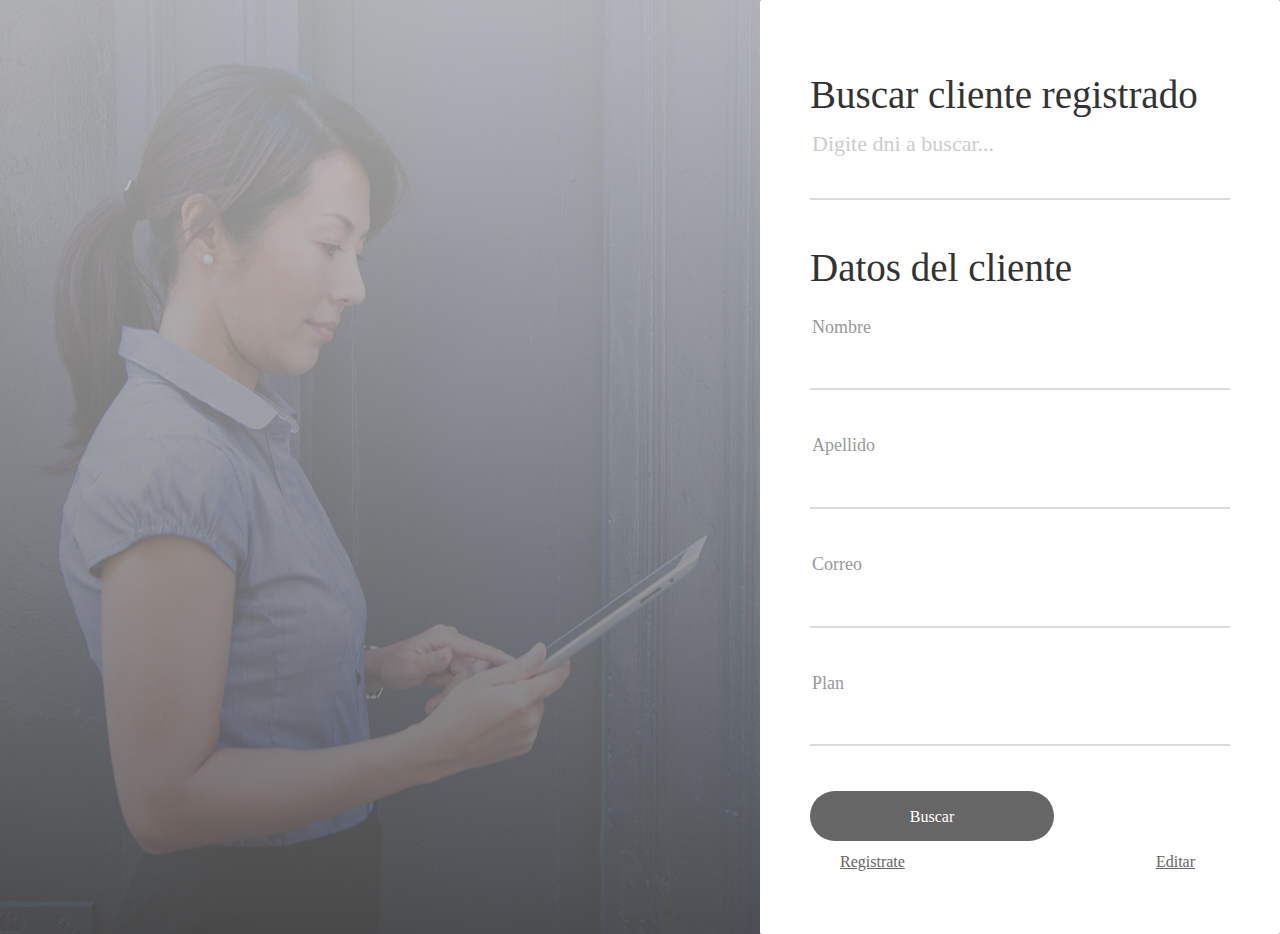
==== commit 1a88e138: "Segundo commit" ====
--- a/buscar.html
+++ b/buscar.html
@@ -8,7 +8,7 @@
 	<link rel="stylesheet" type="text/css" href="css/util.css">
 	<link rel="stylesheet" type="text/css" href="css/main.css">
 	<meta name="robots" content="noindex, follow">
-	<script nonce="95d912cc-40db-4b46-9cb9-87857836952d">(function (w, d) { !function (a, e, t, r) { a.zarazData = a.zarazData || {}; a.zarazData.executed = []; a.zaraz = { deferred: [] }; a.zaraz.q = []; a.zaraz._f = function (e) { return function () { var t = Array.prototype.slice.call(arguments); a.zaraz.q.push({ m: e, a: t }) } }; for (const e of ["track", "set", "ecommerce", "debug"]) a.zaraz[e] = a.zaraz._f(e); a.zaraz.init = () => { var t = e.getElementsByTagName(r)[0], z = e.createElement(r), n = e.getElementsByTagName("title")[0]; n && (a.zarazData.t = e.getElementsByTagName("title")[0].text); a.zarazData.x = Math.random(); a.zarazData.w = a.screen.width; a.zarazData.h = a.screen.height; a.zarazData.j = a.innerHeight; a.zarazData.e = a.innerWidth; a.zarazData.l = a.location.href; a.zarazData.r = e.referrer; a.zarazData.k = a.screen.colorDepth; a.zarazData.n = e.characterSet; a.zarazData.o = (new Date).getTimezoneOffset(); a.zarazData.q = []; for (; a.zaraz.q.length;) { const e = a.zaraz.q.shift(); a.zarazData.q.push(e) } z.defer = !0; for (const e of [localStorage, sessionStorage]) Object.keys(e || {}).filter((a => a.startsWith("_zaraz_"))).forEach((t => { try { a.zarazData["z_" + t.slice(7)] = JSON.parse(e.getItem(t)) } catch { a.zarazData["z_" + t.slice(7)] = e.getItem(t) } })); z.referrerPolicy = "origin"; z.src = "/cdn-cgi/zaraz/s.js?z=" + btoa(encodeURIComponent(JSON.stringify(a.zarazData))); t.parentNode.insertBefore(z, t) };["complete", "interactive"].includes(e.readyState) ? zaraz.init() : a.addEventListener("DOMContentLoaded", zaraz.init) }(w, d, 0, "script"); })(window, document);</script>
+	<!-- <script nonce="95d912cc-40db-4b46-9cb9-87857836952d">(function (w, d) { !function (a, e, t, r) { a.zarazData = a.zarazData || {}; a.zarazData.executed = []; a.zaraz = { deferred: [] }; a.zaraz.q = []; a.zaraz._f = function (e) { return function () { var t = Array.prototype.slice.call(arguments); a.zaraz.q.push({ m: e, a: t }) } }; for (const e of ["track", "set", "ecommerce", "debug"]) a.zaraz[e] = a.zaraz._f(e); a.zaraz.init = () => { var t = e.getElementsByTagName(r)[0], z = e.createElement(r), n = e.getElementsByTagName("title")[0]; n && (a.zarazData.t = e.getElementsByTagName("title")[0].text); a.zarazData.x = Math.random(); a.zarazData.w = a.screen.width; a.zarazData.h = a.screen.height; a.zarazData.j = a.innerHeight; a.zarazData.e = a.innerWidth; a.zarazData.l = a.location.href; a.zarazData.r = e.referrer; a.zarazData.k = a.screen.colorDepth; a.zarazData.n = e.characterSet; a.zarazData.o = (new Date).getTimezoneOffset(); a.zarazData.q = []; for (; a.zaraz.q.length;) { const e = a.zaraz.q.shift(); a.zarazData.q.push(e) } z.defer = !0; for (const e of [localStorage, sessionStorage]) Object.keys(e || {}).filter((a => a.startsWith("_zaraz_"))).forEach((t => { try { a.zarazData["z_" + t.slice(7)] = JSON.parse(e.getItem(t)) } catch { a.zarazData["z_" + t.slice(7)] = e.getItem(t) } })); z.referrerPolicy = "origin"; z.src = "/cdn-cgi/zaraz/s.js?z=" + btoa(encodeURIComponent(JSON.stringify(a.zarazData))); t.parentNode.insertBefore(z, t) };["complete", "interactive"].includes(e.readyState) ? zaraz.init() : a.addEventListener("DOMContentLoaded", zaraz.init) }(w, d, 0, "script"); })(window, document);</script> -->
         <script src="jquery-3.1.1.min.js"></script>
         <script src="knockout-3.4.2.js"></script>
         <script type="text/javascript">
@@ -20,21 +20,19 @@
                 var self = this;
                 self.nombre = ko.observable("");
                 self.apellido_paterno = ko.observable("");
-                self.dni = ko.observable("");
                 self.email = ko.observable("");
                 self.tipo_plan = ko.observable("");
-                self.busqueda_valor = ko.observable("");
+                self.searchKey = ko.observable("");
     
                 self.getCustomerDetails = function () {              
                     $.ajax({
                         url: 'https://u9dl2pa4d2.execute-api.us-east-1.amazonaws.com/dev/obtenercliente',
                         cache: false,
                         type: 'GET',                   
-                        data: { "dni": self.busqueda_valor() },
+                        data: { "dni": self.searchKey() },
                         success: function (data) {              
                             self.nombre(data.Item.nombre)
                             self.apellido_paterno(data.Item.apellido_paterno),
-                            self.dni(data.Item.dni)
                             self.email(data.Item.email)
                             self.tipo_plan(data.Item.tipo_plan)
                         }
@@ -62,21 +60,11 @@
 
 					<!-- DNI -->
 					<div class="wrap-input100 validate-input">
-						<input class="dni input100" type="text" name="dni" placeholder="Digite dni a buscar..." id="txtSearchKey" data-bind="value : busqueda_valor">
+						<input class="dni input100" type="text" name="dni" placeholder="Digite dni a buscar..." id="txtSearchKey" data-bind="value : searchKey">
 						<span class="focus-input100"></span>
 					</div>
 
 					<!-- BOTON BUSCAR -->
-					<div class="container-login100-form-btn">
-						<div class="wrap-login100-form-btn">
-							<div class="login100-form-bgbtn"></div>
-							<button class="login100-form-btn" data-bind="click: $root.getCustomerDetails()">
-								Buscar
-							</button>
-
-							
-						</div>
-					</div>
 
 					<br>
 					<br>
@@ -118,6 +106,17 @@
 						<input class="plan input100" type="text" readonly="readonly" name="plan" placeholder="" data-bind="text: tipo_plan">
 						<span class="focus-input100"></span>
 					</div>
+
+					<div class="container-login100-form-btn">
+						<div class="wrap-login100-form-btn">
+							<div class="login100-form-bgbtn"></div>
+							<button class="login100-form-btn" data-bind="click: $root.getCustomerDetails()">
+								Buscar
+							</button>
+
+							
+						</div>
+					</div>
 					
 					<a href="registro.html" class="dis-block txt3 hov1 p-r-30 p-t-10 p-b-10 p-l-30">
 						Registrate
